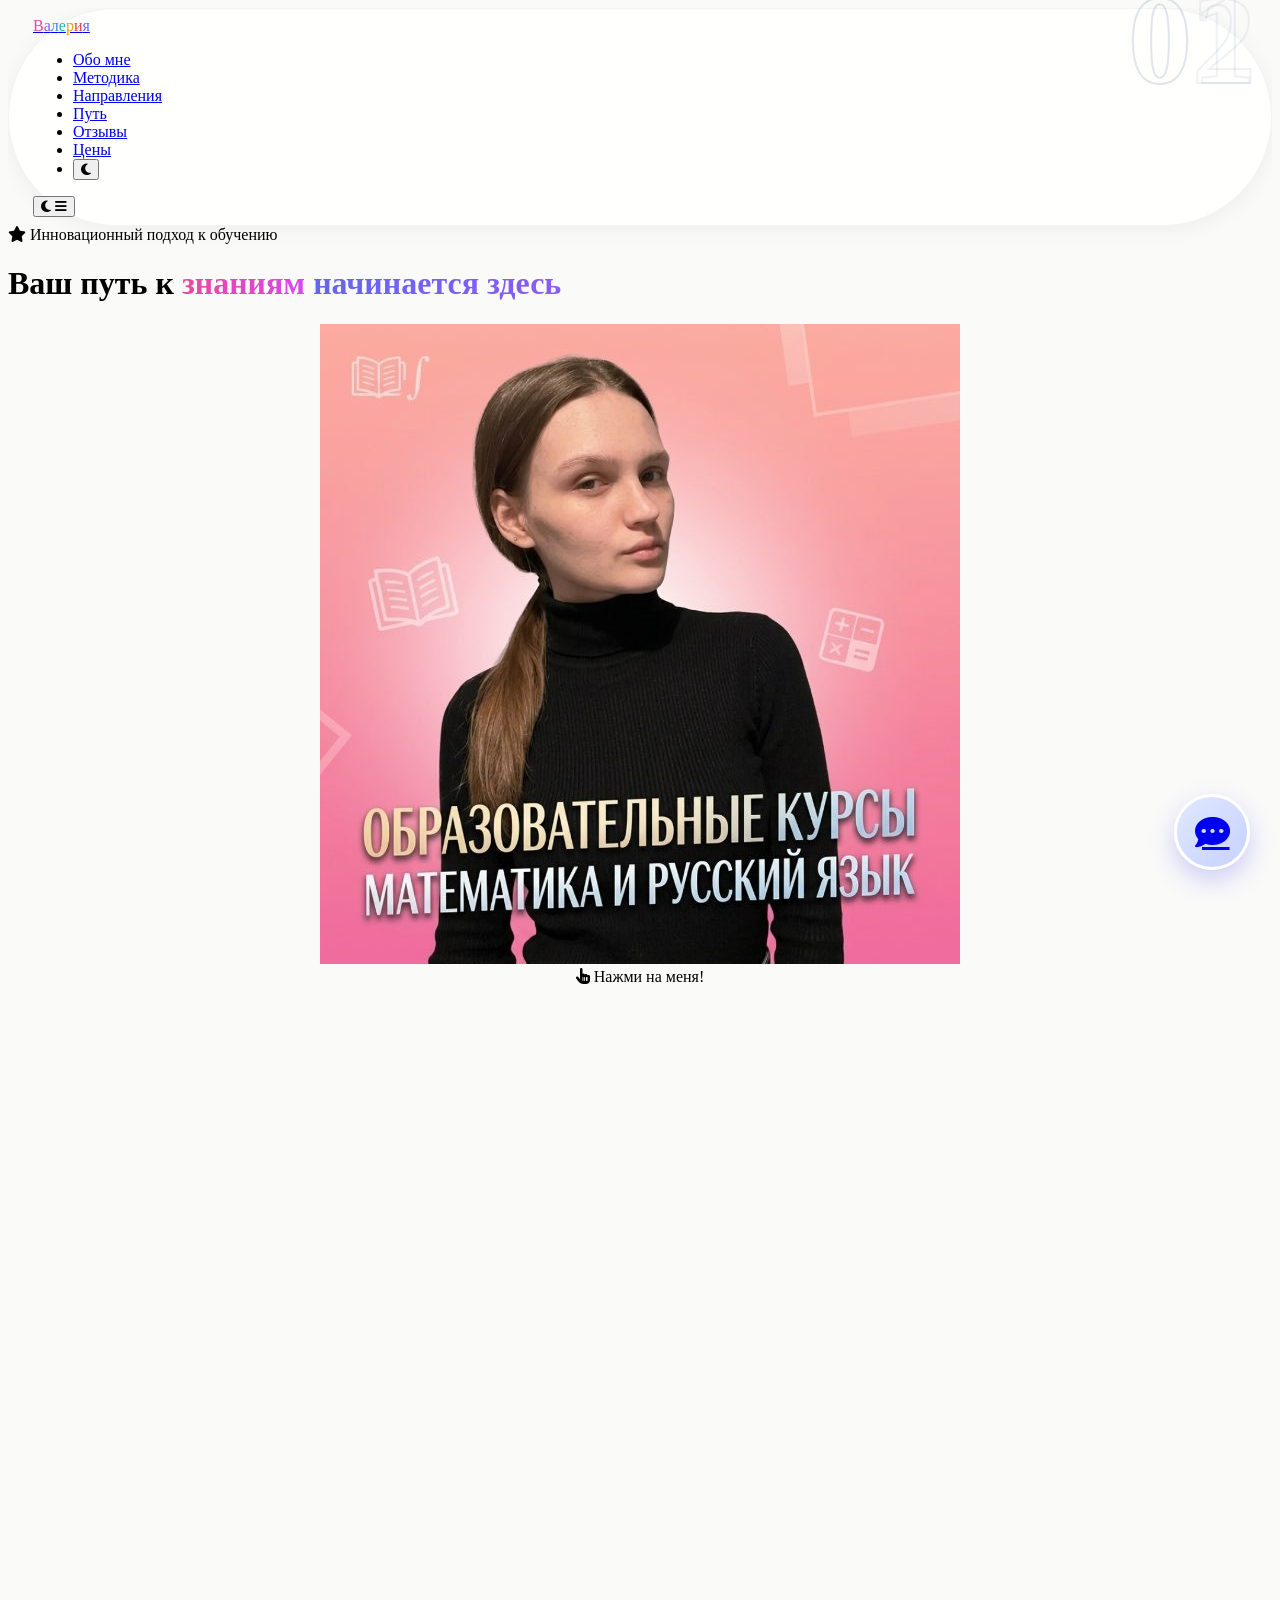
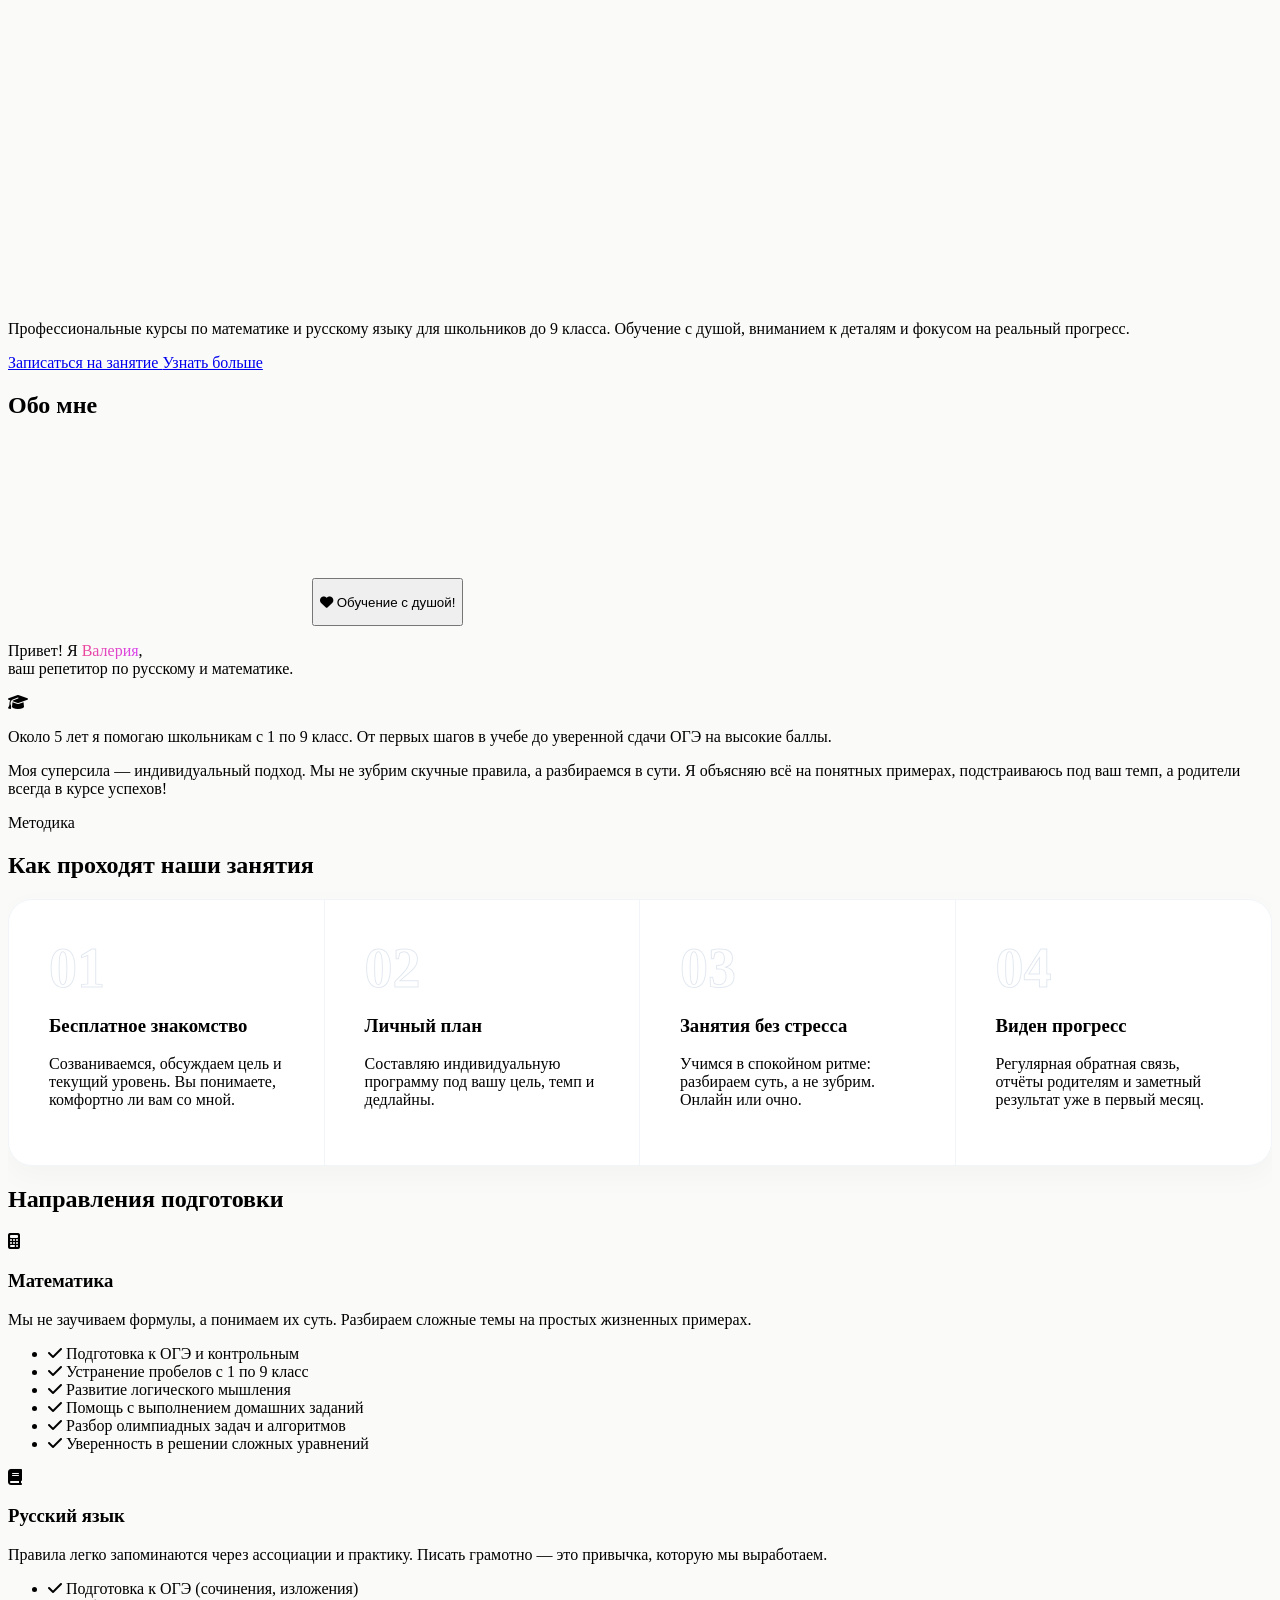
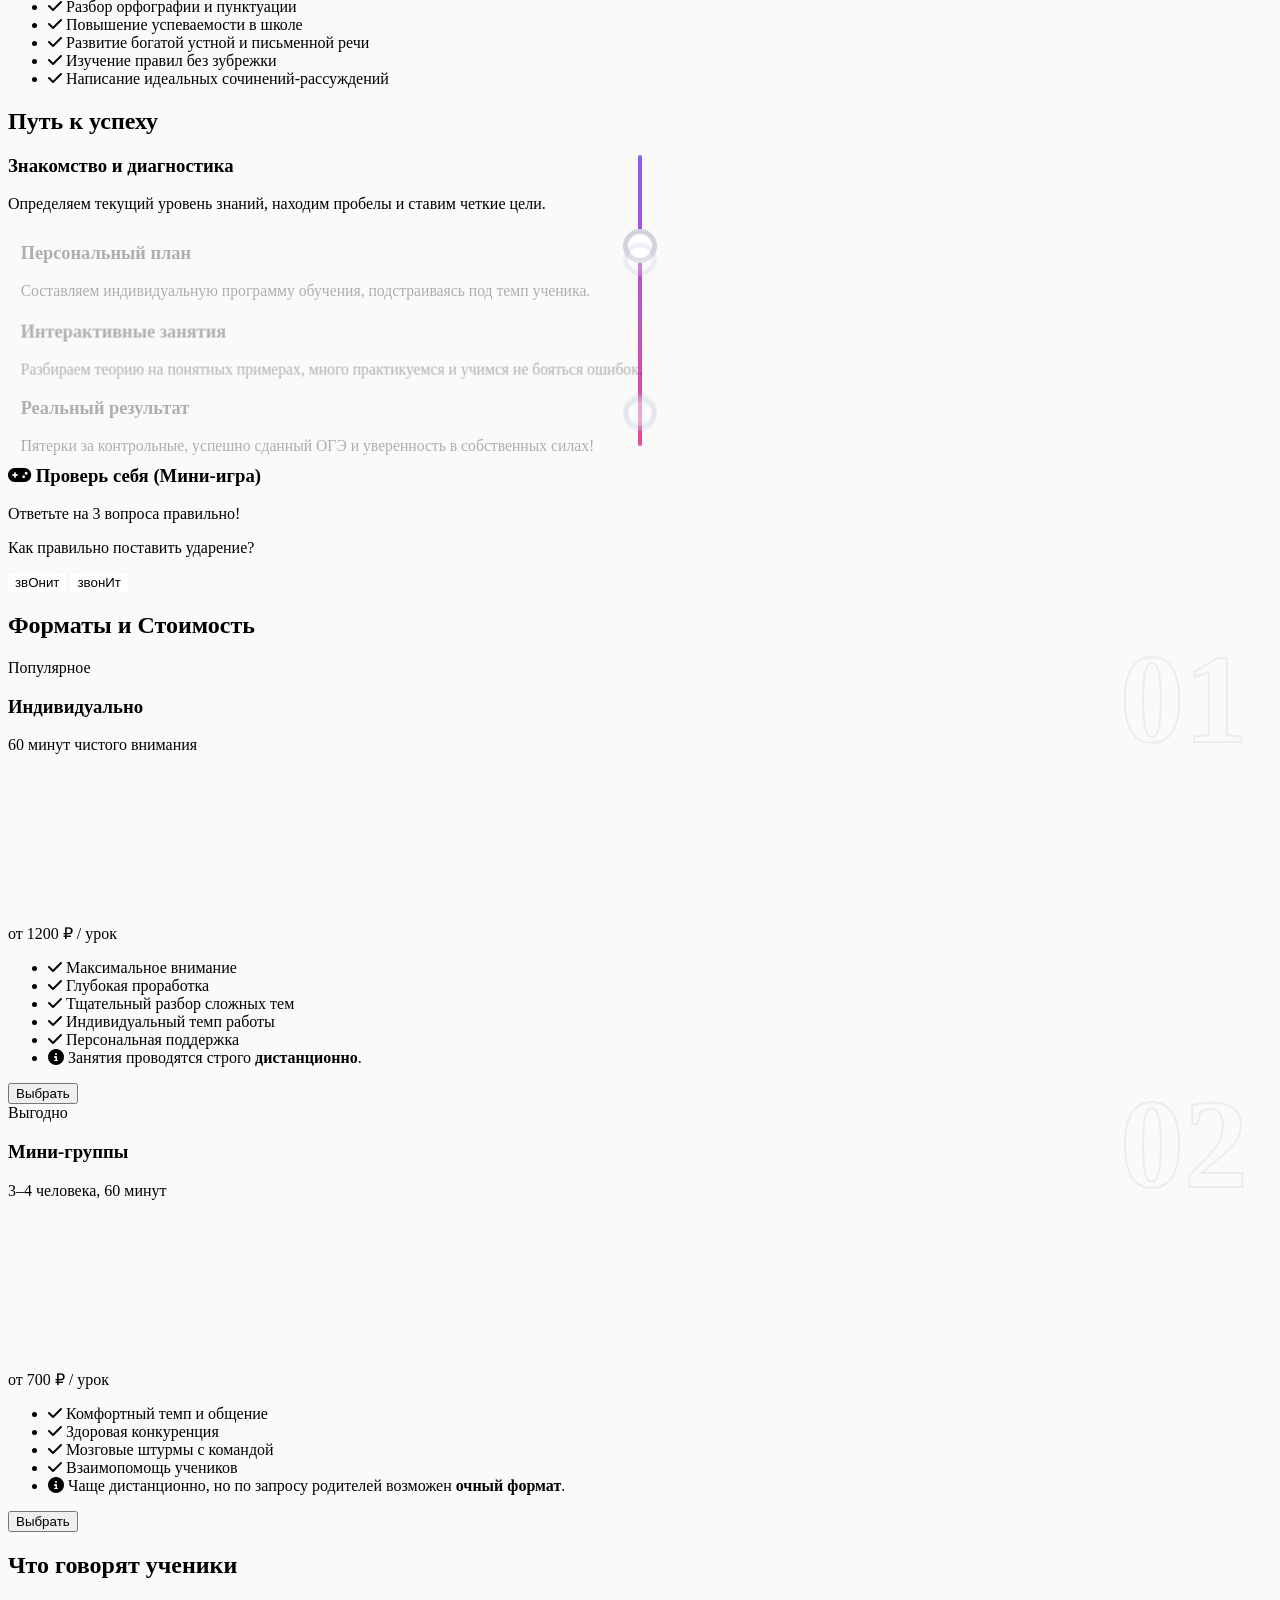
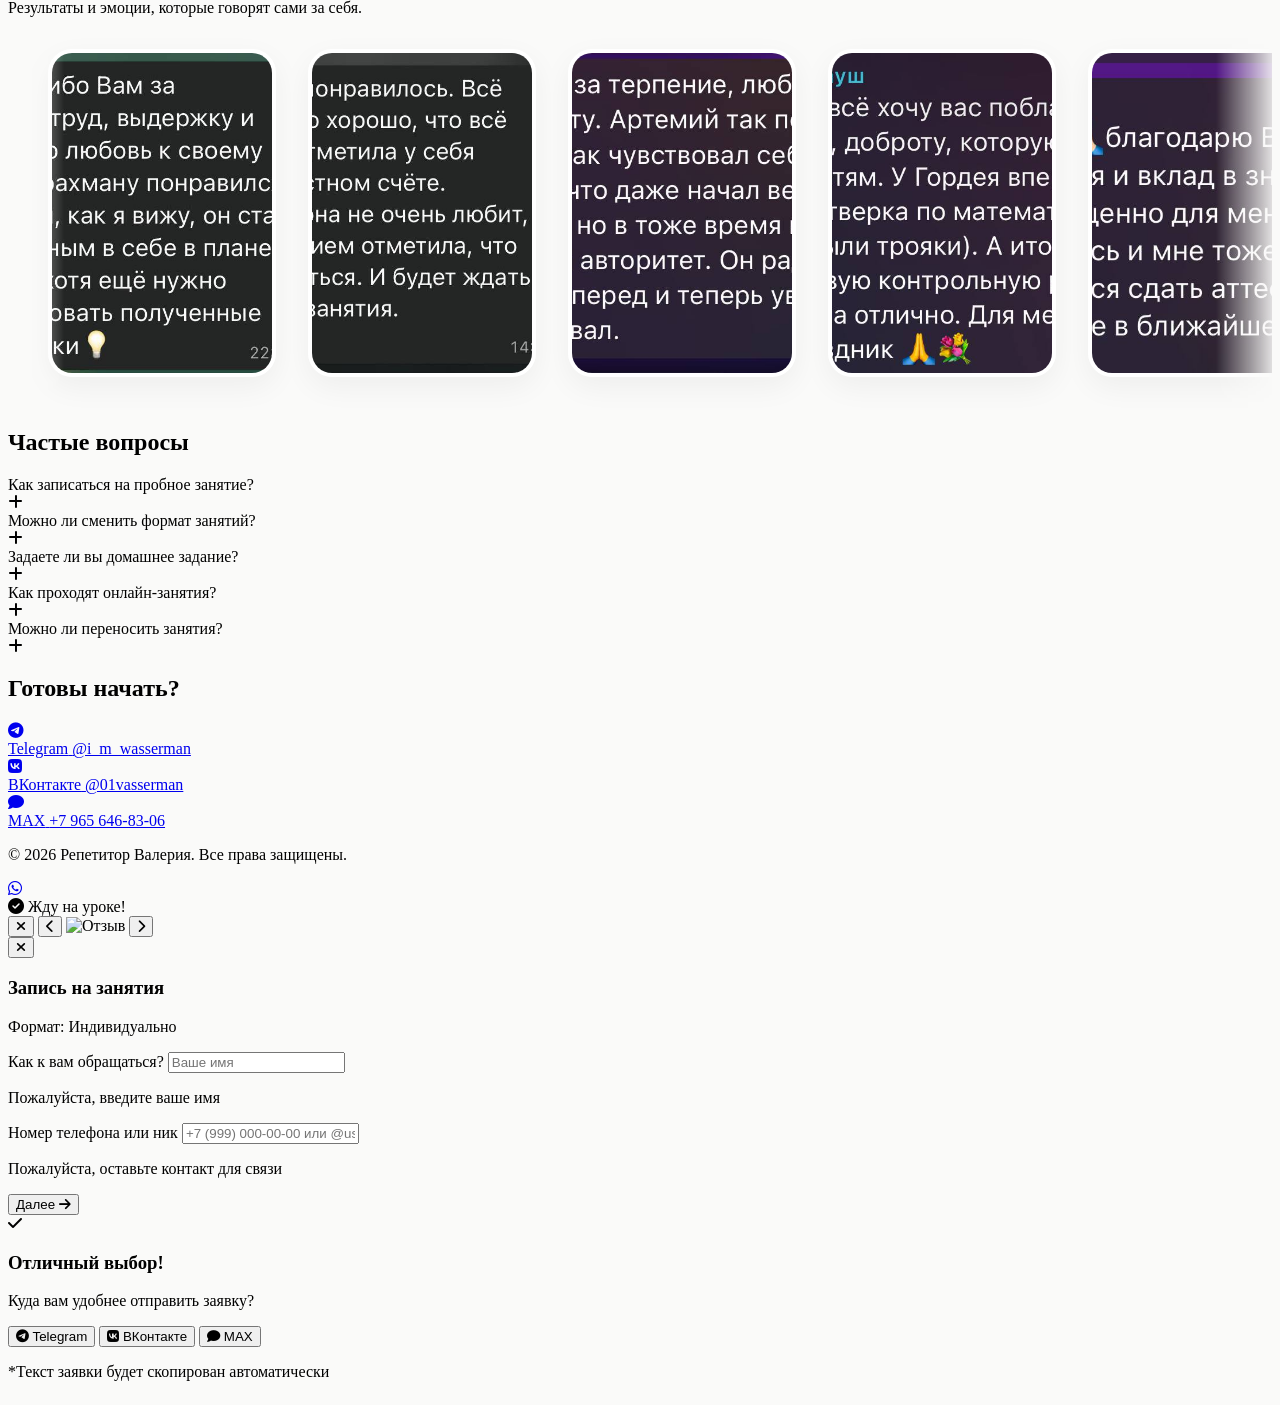
==== ii/index.html @ 482d77ac "Add files via upload" ====
<!DOCTYPE html>
<html lang="ru" class="scroll-smooth">

<head>
    <meta charset="UTF-8">
    <meta name="viewport" content="width=device-width, initial-scale=1.0">
    <title>Репетитор Валерия | Математика и Русский язык</title>
    <meta name="description" content="Профессиональный репетитор Валерия. Индивидуальные занятия и мини-группы по математике и русскому языку. Подготовка к ОГЭ, повышение успеваемости.">
    <meta name="keywords" content="репетитор, математика, русский язык, ОГЭ, подготовка к экзаменам, репетитор онлайн, занятия, обучение">
    
    <!-- Open Graph (Для красивых ссылок в Telegram, VK, WhatsApp) -->
    <meta property="og:title" content="Репетитор Валерия | Математика и Русский язык">
    <meta property="og:description" content="Профессиональная подготовка к ОГЭ и повышение успеваемости. Индивидуальный подход и видимый результат!">
    <meta property="og:type" content="website">
    <meta property="og:locale" content="ru_RU">
    <!-- Tailwind CSS -->
    <script src="https://cdn.tailwindcss.com"></script>

    <!-- Иконки FontAwesome -->
    <link rel="stylesheet" href="https://cdnjs.cloudflare.com/ajax/libs/font-awesome/6.4.0/css/all.min.css">

    <!-- Кастомные стили -->
    <link rel="stylesheet" href="css/style.css">
</head>

<body class="text-gray-800 font-sans antialiased relative overflow-x-hidden" style="background-color: #fafaf9; transition: background-color 0.3s ease;">

    <!-- Интерактивный фон -->
    <div id="particles-js"></div>

    <!-- Навигация (Glass Nav) -->
    <nav class="fixed w-full top-6 z-50 flex justify-center px-4 transition-all duration-300">
        <div
            class="pill-nav flex justify-between items-center w-full max-w-6xl px-8 py-4 bg-white/70 backdrop-blur-xl border border-white/50 shadow-[0_8px_32px_rgba(31,38,135,0.07)] rounded-[2rem]">
            <!-- Прыгающие буквы -->
            <a href="#home" class="text-3xl font-black text-gray-900 tracking-tight" id="bouncing-logo">
                Валерия
            </a>

            <ul class="hidden md:flex space-x-12 text-sm font-bold uppercase tracking-wider items-center">
                <li><a href="#about" class="nav-link relative text-pink-500 hover:text-pink-600 transition duration-300">Обо мне</a>
                </li>
                <li><a href="#methodology"
                        class="nav-link relative text-purple-500 hover:text-purple-600 transition duration-300">Методика</a></li>
                <li><a href="#subjects"
                        class="nav-link relative text-blue-500 hover:text-blue-600 transition duration-300">Направления</a></li>
                <li><a href="#roadmap" class="nav-link relative text-teal-500 hover:text-teal-600 transition duration-300">Путь</a>
                </li>
                <li><a href="#reviews" class="nav-link relative text-rose-500 hover:text-rose-600 transition duration-300">Отзывы</a>
                </li>
                <li><a href="#formats" class="nav-link relative text-orange-500 hover:text-orange-600 transition duration-300">Цены</a>
                </li>
                <li>
                    <button onclick="toggleDarkMode()" class="w-10 h-10 rounded-full bg-gray-100/80 flex items-center justify-center hover:bg-gray-200 transition-colors shadow-inner ml-2">
                        <i class="fas fa-moon text-gray-600" id="theme-icon"></i>
                    </button>
                </li>
            </ul>

            <button class="md:hidden text-gray-600 hover:text-indigo-500 focus:outline-none ml-4 flex items-center gap-3">
                <i class="fas fa-moon" onclick="toggleDarkMode(); event.stopPropagation();"></i>
                <i class="fas fa-bars text-2xl"></i>
            </button>
        </div>
    </nav>

    <!-- Главный экран (Hero) -->
    <header id="home" class="min-h-[90vh] flex items-center justify-center pt-20 pb-8 relative z-10">
        <div class="container mx-auto px-4 grid grid-cols-1 lg:grid-cols-2 gap-y-6 lg:gap-x-16 items-center max-w-6xl">
            
            <!-- Блок 1: Бейдж и Заголовок (Слева сверху на ПК, Первый на телефоне) -->
            <div class="order-1 lg:order-none lg:self-end hero-text-top">
                <div
                    class="inline-flex items-center gap-2 px-5 py-2 rounded-full bg-white text-indigo-600 font-bold text-sm mb-6 shadow-sm border border-gray-100">
                    <i class="fas fa-star text-yellow-400"></i> Инновационный подход к обучению
                </div>
                <h1 class="text-4xl md:text-7xl font-black mb-4 lg:mb-0 leading-[1.1]">
                    <span class="text-gray-900 block mb-1">Ваш путь к</span>
                    <span class="text-pink-gradient block mb-1 text-5xl md:text-8xl">знаниям</span>
                    <span class="text-blue-gradient block text-4xl md:text-7xl tracking-tight">начинается здесь</span>
                </h1>
            </div>

            <!-- Блок 2: Фотография (Справа на ПК, Посередине на телефоне) -->
            <div class="order-2 lg:order-none lg:row-span-2 w-3/4 max-w-[280px] lg:max-w-md mx-auto flex justify-center relative hero-image mb-4 lg:mb-0">
                <div class="absolute inset-0 bg-gradient-to-r from-pink-300 to-indigo-300 rounded-[3rem] blur-xl lg:blur-2xl opacity-40 animate-pulse"></div>
                <div class="flip-card w-full relative z-10 cursor-pointer group" onclick="this.classList.toggle('flipped'); photoClick(event)">
                    <div class="flip-card-inner h-[320px] md:h-[450px] lg:h-[550px]">
                        <!-- Фронтальная сторона -->
                        <div class="flip-card-front rounded-[2.5rem] border-[6px] lg:border-[8px] border-white shadow-xl lg:shadow-2xl overflow-hidden bg-white h-full w-full">
                            <img src="assets/photo_2026-07-18_14-46-00.jpg" alt="Валерия" class="w-full h-full object-cover block group-hover:scale-105 transition-transform duration-700">
                            <!-- Небольшой бейдж поверх фото -->
                            <div class="absolute bottom-4 right-4 lg:bottom-6 lg:right-6 bg-white/95 backdrop-blur-md px-3 py-2 lg:px-5 lg:py-3 rounded-2xl shadow-xl font-black text-indigo-600 text-xs lg:text-base flex items-center gap-2 lg:gap-3 border border-white/50 group-hover:bg-indigo-50 transition-colors pointer-events-none">
                                <i class="fas fa-hand-pointer text-pink-500 animate-bounce text-xl"></i> Нажми на меня!
                            </div>
                        </div>
                        <!-- Обратная сторона -->
                        <div class="flip-card-back rounded-[2.5rem] flex flex-col items-center justify-center p-8 bg-gradient-to-br from-pink-400 to-indigo-500 shadow-2xl border-[8px] border-white h-full w-full">
                            <div class="text-center">
                                <i class="fas fa-heart text-6xl text-white mb-6 animate-pulse"></i>
                                <h3 class="text-4xl font-black text-white leading-tight">Жду тебя <br> на занятии!</h3>
                            </div>
                        </div>
                    </div>
                </div>
            </div>

            <!-- Блок 3: Текст и Кнопки (Слева снизу на ПК, Третий на телефоне) -->
            <div class="order-3 lg:order-none lg:self-start hero-text-bottom lg:-mt-4">
                <p class="text-lg md:text-xl mb-8 text-gray-500 leading-relaxed max-w-lg">
                    Профессиональные курсы по математике и русскому языку для школьников до 9 класса. Обучение с душой,
                    вниманием к деталям и фокусом на реальный прогресс.
                </p>
                <div class="flex flex-wrap gap-4 justify-center lg:justify-start">
                    <a href="#contact"
                        class="magnetic bg-gradient-to-r from-pink-500 to-indigo-500 text-white px-6 py-3 md:px-8 md:py-4 rounded-full shadow-lg hover:shadow-xl hover:-translate-y-1 transition-all duration-300 font-bold inline-block">
                        Записаться на занятие
                    </a>
                    <a href="#about"
                        class="magnetic bg-white text-gray-800 px-6 py-3 md:px-8 md:py-4 rounded-full hover:bg-gray-50 transition-all duration-300 font-bold border border-gray-200 shadow-sm inline-block">
                        Узнать больше
                    </a>
                </div>
            </div>
            
        </div>
    </header>

    <!-- Обо мне (Текст, Видео и Карточки) -->
    <section id="about" class="py-12 lg:py-24 relative z-10">
        <!-- Декоративные пятна -->
        <div
            class="absolute top-0 left-0 w-96 h-96 bg-purple-300 rounded-full blur-[100px] opacity-30 -z-10 animate-pulse">
        </div>
        <div class="absolute bottom-0 right-0 w-96 h-96 bg-pink-300 rounded-full blur-[100px] opacity-30 -z-10 animate-pulse"
            style="animation-delay: 2s;"></div>

        <div class="container mx-auto px-4 max-w-6xl">
            <div class="text-center mb-16 relative">
                <h2 class="text-4xl md:text-6xl font-black text-transparent bg-clip-text bg-gradient-to-r from-pink-500 to-indigo-500 mb-6">Обо мне</h2>
                <i class="fas fa-sparkles absolute top-0 text-yellow-400 text-3xl animate-bounce"
                    style="right: 35%;"></i>
            </div>

            <div class="flex flex-col lg:flex-row items-center gap-8 lg:gap-16 mb-12 lg:mb-20">
                <!-- Видео -->
                <div class="reveal lg:w-1/2 w-full flex justify-center tilt-card relative mb-4 lg:mb-0">
                    <div
                        class="absolute -inset-4 bg-gradient-to-br from-indigo-500 to-pink-500 rounded-[3rem] blur-xl opacity-30">
                    </div>
                    <div
                        class="relative w-3/4 max-w-[240px] lg:w-full lg:max-w-sm rounded-[2rem] lg:rounded-[2.5rem] overflow-hidden shadow-xl lg:shadow-2xl border-[6px] lg:border-[8px] border-white/80 bg-white aspect-[3/4] z-10">
                        <video autoplay loop muted playsinline class="w-full h-full object-cover">
                            <source src="assets/privet.mp4" type="video/mp4">
                        </video>
                        <!-- Декоративные элементы на видео -->
                        <button onclick="spawnHearts(event)"
                            class="absolute bottom-6 left-6 right-6 bg-white/95 backdrop-blur-md p-4 rounded-2xl shadow-[0_8px_30px_rgb(0,0,0,0.12)] border border-white cursor-pointer active:scale-95 transition-transform">
                            <p
                                class="font-bold text-gray-900 text-sm flex items-center justify-center gap-2 pointer-events-none">
                                <span
                                    class="w-8 h-8 rounded-full bg-pink-100 flex items-center justify-center text-pink-500"><i
                                        class="fas fa-heart"></i></span>
                                Обучение с душой!
                            </p>
                        </button>
                    </div>
                </div>

                <!-- Текст -->
                <div class="reveal lg:w-1/2 w-full text-left relative z-10" style="transition-delay: 0.2s">
                    <div
                        class="bg-white/80 backdrop-blur-xl p-6 lg:p-12 rounded-[2rem] lg:rounded-[2.5rem] shadow-[0_20px_50px_rgba(8,-112,184,0.07)] border border-white relative overflow-hidden">
                        <!-- Декоративный 3D элемент -->
                        <div
                            class="absolute -top-10 -right-10 w-32 h-32 lg:w-40 lg:h-40 bg-gradient-to-br from-indigo-400 to-purple-400 rounded-full blur-3xl opacity-20">
                        </div>

                        <p class="text-2xl lg:text-3xl font-black text-gray-900 leading-tight mb-6 lg:mb-8">
                            Привет! Я <span class="text-pink-gradient">Валерия</span>,<br>ваш репетитор по русскому и
                            математике.
                        </p>

                        <div
                            class="flex items-start gap-4 mb-6 lg:mb-8 bg-indigo-50/50 p-5 lg:p-6 rounded-2xl border border-indigo-100/50">
                            <div
                                class="w-12 h-12 shrink-0 bg-indigo-100 rounded-full flex items-center justify-center text-indigo-500 text-xl">
                                <i class="fas fa-graduation-cap"></i>
                            </div>
                            <p class="text-lg text-gray-700 leading-relaxed font-medium mt-1">
                                Около 5 лет я помогаю школьникам с 1 по 9 класс. От первых шагов в учебе до уверенной
                                сдачи ОГЭ на высокие баллы.
                            </p>
                        </div>

                        <div class="h-px w-full bg-gradient-to-r from-transparent via-gray-200 to-transparent my-8">
                        </div>

                        <p class="text-xl text-gray-600 leading-relaxed font-medium">
                            Моя суперсила — <span
                                class="px-2 py-1 bg-pink-100 text-pink-600 rounded-lg font-bold inline-block rotate-1 shadow-sm">индивидуальный
                                подход</span>.
                            Мы не зубрим скучные правила, а разбираемся в сути. Я объясняю всё на понятных примерах,
                            подстраиваюсь под ваш темп, а родители всегда в курсе успехов!
                        </p>
                    </div>
                </div>
            </div>

            <!-- Методика (Как проходят занятия) ВМЕСТО 4 КАРТОЧЕК -->
            <div id="methodology" class="max-w-6xl mx-auto mt-8 pt-8 lg:mt-12 lg:pt-12 border-t border-gray-100/50 relative z-10">
                <div class="mb-10 text-center">
                    <span class="text-pink-500 font-bold uppercase tracking-wider text-sm mb-2 block">Методика</span>
                    <h2 class="text-4xl md:text-5xl font-black text-transparent bg-clip-text bg-gradient-to-r from-blue-500 to-teal-400">Как проходят наши занятия</h2>
                </div>

                <div class="methodology-grid">
                    <div class="reveal methodology-item" style="transition-delay: 0.1s">
                        <div class="methodology-number">01</div>
                        <h3 class="text-xl font-bold text-gray-900 mb-3">Бесплатное знакомство</h3>
                        <p class="text-gray-600 text-sm leading-relaxed">Созваниваемся, обсуждаем цель и текущий
                            уровень. Вы понимаете, комфортно ли вам со мной.</p>
                    </div>
                    <div class="methodology-item">
                        <div class="methodology-number">02</div>
                        <h3 class="text-xl font-bold text-gray-900 mb-3">Личный план</h3>
                        <p class="text-gray-600 text-sm leading-relaxed">Составляю индивидуальную программу под вашу
                            цель, темп и дедлайны.</p>
                    </div>
                    <div class="methodology-item">
                        <div class="methodology-number">03</div>
                        <h3 class="text-xl font-bold text-gray-900 mb-3">Занятия без стресса</h3>
                        <p class="text-gray-600 text-sm leading-relaxed">Учимся в спокойном ритме: разбираем суть, а не
                            зубрим. Онлайн или очно.</p>
                    </div>
                    <div class="methodology-item">
                        <div class="methodology-number">04</div>
                        <h3 class="text-xl font-bold text-gray-900 mb-3">Виден прогресс</h3>
                        <p class="text-gray-600 text-sm leading-relaxed">Регулярная обратная связь, отчёты родителям и
                            заметный результат уже в первый месяц.</p>
                    </div>
                </div>
            </div>
        </div>
    </section>

    <!-- Направления (Предметы) -->
    <section id="subjects" class="py-12 lg:py-24 relative z-10">
        <div class="container mx-auto px-4 max-w-5xl">
            <h2 class="text-3xl md:text-5xl font-black text-center text-transparent bg-clip-text bg-gradient-to-r from-indigo-500 to-purple-500 mb-10 lg:mb-16">Направления подготовки</h2>

            <div class="grid md:grid-cols-2 gap-6 lg:gap-8">
                <!-- Математика -->
                <div class="subject-card subject-card-math group bg-white rounded-[1.5rem] lg:rounded-[2rem] p-6 lg:p-10 border border-gray-100 shadow-sm relative overflow-hidden">
                    <div class="bg-number">01</div>
                    <div class="absolute -right-10 -top-10 w-40 h-40 bg-pink-50 rounded-full blur-2xl z-0"></div>
                    <div class="w-16 h-16 bg-pink-100 rounded-2xl flex items-center justify-center text-pink-500 text-2xl mb-6 relative z-10">
                        <i class="fas fa-calculator"></i>
                    </div>
                    <h3 class="text-3xl font-black text-gray-900 mb-4 relative z-10">Математика</h3>
                    <p class="text-gray-600 mb-8 relative z-10">Мы не заучиваем формулы, а понимаем их суть. Разбираем
                        сложные темы на простых жизненных примерах.</p>
                    <ul class="space-y-4 text-gray-700 font-medium relative z-10">
                        <li class="flex items-start gap-3">
                            <i class="fas fa-check text-pink-500 mt-1"></i>
                            <span>Подготовка к ОГЭ и контрольным</span>
                        </li>
                        <li class="flex items-start gap-3">
                            <i class="fas fa-check text-pink-500 mt-1"></i>
                            <span>Устранение пробелов с 1 по 9 класс</span>
                        </li>
                        <li class="flex items-start gap-3">
                            <i class="fas fa-check text-pink-500 mt-1"></i>
                            <span>Развитие логического мышления</span>
                        </li>
                        <li class="flex items-start gap-3">
                            <i class="fas fa-check text-pink-500 mt-1"></i>
                            <span>Помощь с выполнением домашних заданий</span>
                        </li>
                        <li class="flex items-start gap-3">
                            <i class="fas fa-check text-pink-500 mt-1"></i>
                            <span>Разбор олимпиадных задач и алгоритмов</span>
                        </li>
                        <li class="flex items-start gap-3">
                            <i class="fas fa-check text-pink-500 mt-1"></i>
                            <span>Уверенность в решении сложных уравнений</span>
                        </li>
                    </ul>
                </div>

                <!-- Русский язык -->
                <div class="subject-card subject-card-rus group bg-white rounded-[2rem] p-10 border border-gray-100 shadow-sm relative overflow-hidden">
                    <div class="bg-number">02</div>
                    <div class="absolute -right-10 -top-10 w-40 h-40 bg-indigo-50 rounded-full blur-2xl z-0"></div>
                    <div class="w-16 h-16 bg-indigo-100 rounded-2xl flex items-center justify-center text-indigo-500 text-2xl mb-6 relative z-10">
                        <i class="fas fa-book"></i>
                    </div>
                    <h3 class="text-3xl font-black text-gray-900 mb-4 relative z-10">Русский язык</h3>
                    <p class="text-gray-600 mb-8 relative z-10">Правила легко запоминаются через ассоциации и практику.
                        Писать грамотно — это привычка, которую мы выработаем.</p>
                    <ul class="space-y-4 text-gray-700 font-medium relative z-10">
                        <li class="flex items-start gap-3">
                            <i class="fas fa-check text-indigo-500 mt-1"></i>
                            <span>Подготовка к ОГЭ (сочинения, изложения)</span>
                        </li>
                        <li class="flex items-start gap-3">
                            <i class="fas fa-check text-indigo-500 mt-1"></i>
                            <span>Разбор орфографии и пунктуации</span>
                        </li>
                        <li class="flex items-start gap-3">
                            <i class="fas fa-check text-indigo-500 mt-1"></i>
                            <span>Повышение успеваемости в школе</span>
                        </li>
                        <li class="flex items-start gap-3">
                            <i class="fas fa-check text-indigo-500 mt-1"></i>
                            <span>Развитие богатой устной и письменной речи</span>
                        </li>
                        <li class="flex items-start gap-3">
                            <i class="fas fa-check text-indigo-500 mt-1"></i>
                            <span>Изучение правил без зубрежки</span>
                        </li>
                        <li class="flex items-start gap-3">
                            <i class="fas fa-check text-indigo-500 mt-1"></i>
                            <span>Написание идеальных сочинений-рассуждений</span>
                        </li>
                    </ul>
                </div>
            </div>
        </div>
    </section>

    <!-- Roadmap (Путь ученика с линией прогресса) -->
    <section id="roadmap" class="py-12 lg:py-24 relative z-10">
        <div class="container mx-auto px-4">
            <h2 class="text-4xl md:text-5xl font-black text-center text-transparent bg-clip-text bg-gradient-to-r from-purple-500 to-pink-500 mb-20">Путь к успеху</h2>

            <div class="roadmap-container max-w-4xl mx-auto">
                <div class="roadmap-line-bg"></div>
                <div class="roadmap-line-fill"></div>

                <div class="timeline-item relative flex flex-col md:flex-row items-center justify-between mb-16 lg:mb-24">
                    <div class="md:w-5/12 text-left md:text-right pr-0 md:pr-10 mb-4 md:mb-0 w-full pl-8 md:pl-0">
                        <h3 class="text-2xl font-bold text-gray-900 mb-2">Знакомство и диагностика</h3>
                        <p class="text-gray-600">Определяем текущий уровень знаний, находим пробелы и ставим четкие
                            цели.</p>
                    </div>
                    <div class="timeline-dot"></div>
                    <div class="md:w-5/12 hidden md:block"></div>
                </div>

                <div class="timeline-item relative flex flex-col md:flex-row items-center justify-between mb-16 lg:mb-24">
                    <div class="md:w-5/12 hidden md:block"></div>
                    <div class="timeline-dot"></div>
                    <div class="md:w-5/12 text-left pl-8 md:pl-10 w-full">
                        <h3 class="text-2xl font-bold text-gray-900 mb-2">Персональный план</h3>
                        <p class="text-gray-600">Составляем индивидуальную программу обучения, подстраиваясь под темп
                            ученика.</p>
                    </div>
                </div>

                <div class="timeline-item relative flex flex-col md:flex-row items-center justify-between mb-16 lg:mb-24">
                    <div class="md:w-5/12 text-left md:text-right pr-0 md:pr-10 mb-4 md:mb-0 w-full pl-8 md:pl-0">
                        <h3 class="text-2xl font-bold text-gray-900 mb-2">Интерактивные занятия</h3>
                        <p class="text-gray-600">Разбираем теорию на понятных примерах, много практикуемся и учимся не
                            бояться ошибок.</p>
                    </div>
                    <div class="timeline-dot"></div>
                    <div class="md:w-5/12 hidden md:block"></div>
                </div>

                <div class="timeline-item relative flex flex-col md:flex-row items-center justify-between">
                    <div class="md:w-5/12 hidden md:block"></div>
                    <div class="timeline-dot"></div>
                    <div class="md:w-5/12 text-left pl-8 md:pl-10 w-full">
                        <h3 class="text-2xl font-bold text-indigo-600 mb-2">Реальный результат</h3>
                        <p class="text-gray-600">Пятерки за контрольные, успешно сданный ОГЭ и уверенность в собственных
                            силах!</p>
                    </div>
                </div>
            </div>
        </div>
    </section>



    <!-- Микро-Квиз -->
    <section class="py-8 lg:py-16 relative z-10">
        <div class="container mx-auto px-4 max-w-3xl">
            <div class="bg-white rounded-[2rem] p-6 lg:p-10 text-center shadow-sm border border-gray-100">
                <h3 class="text-2xl font-black text-gray-900 mb-2"><i class="fas fa-gamepad text-indigo-500 mr-2"></i>
                    Проверь себя (Мини-игра)</h3>
                <p class="text-gray-500 mb-8">Ответьте на 3 вопроса правильно!</p>

                <p id="quiz-question"
                    class="text-xl text-gray-800 font-bold mb-8 h-12 flex items-center justify-center"></p>

                <div id="quiz-buttons" class="flex flex-col md:flex-row justify-center gap-4">
                    <button id="quiz-btn-0"
                        class="glass px-8 py-4 rounded-xl font-bold text-lg text-gray-700 hover:bg-gray-50 transition-all"></button>
                    <button id="quiz-btn-1"
                        class="glass px-8 py-4 rounded-xl font-bold text-lg text-gray-700 hover:bg-gray-50 transition-all"></button>
                </div>

                <div id="quiz-result" class="mt-6 font-bold hidden"></div>
            </div>
        </div>
    </section>


    <!-- Форматы и Цены -->
    <section id="formats" class="py-12 lg:py-24 relative z-10 border-t border-gray-100">
        <div class="container mx-auto px-4">
            <div class="text-center mb-10 lg:mb-16">
                <h2 class="text-3xl md:text-5xl font-black text-transparent bg-clip-text bg-gradient-to-r from-orange-400 to-rose-500 mb-4">Форматы и Стоимость</h2>
            </div>
            <div class="grid md:grid-cols-2 gap-8 lg:gap-10 max-w-5xl mx-auto">

                <!-- Индивидуально -->
                <div class="reveal format-ind bg-white rounded-[1.5rem] lg:rounded-3xl p-6 lg:p-8 border border-gray-100 shadow-sm tilt-card flex flex-col relative overflow-hidden group">
                    <div class="bg-number">01</div>
                    <span class="relative z-10 bg-pink-50 text-pink-600 font-bold px-4 py-1 rounded-full text-sm self-start mb-4 lg:mb-6 border border-pink-100">Популярное</span>
                    <h3 class="relative z-10 text-2xl lg:text-3xl font-black text-gray-900 mb-2">Индивидуально</h3>
                    <p class="relative z-10 text-gray-500 mb-4 lg:mb-6">60 минут чистого внимания</p>
                    <div class="relative z-10 w-2/3 max-w-[160px] lg:w-3/4 lg:max-w-[200px] mx-auto rounded-[1.5rem] lg:rounded-3xl overflow-hidden mb-6 lg:mb-8 shadow-[0_10px_30px_rgba(0,0,0,0.1)] border-4 border-white bg-gray-100 flex items-center justify-center aspect-[9/16]">
                        <video autoplay loop muted playsinline class="w-full h-full object-cover pointer-events-none">
                            <source src="assets/личная.MP4" type="video/mp4">
                        </video>
                    </div>
                    <div class="text-5xl font-black text-gray-900 mb-8 mt-auto">от 1200 ₽ <span
                            class="text-lg text-gray-400 font-normal">/ урок</span></div>
                    <ul class="space-y-4 mb-8 text-gray-600 font-medium">
                        <li class="flex items-center gap-3"><i class="fas fa-check text-indigo-500"></i> Максимальное внимание</li>
                        <li class="flex items-center gap-3"><i class="fas fa-check text-indigo-500"></i> Глубокая проработка</li>
                        <li class="flex items-center gap-3"><i class="fas fa-check text-indigo-500"></i> Тщательный разбор сложных тем</li>
                        <li class="flex items-center gap-3"><i class="fas fa-check text-indigo-500"></i> Индивидуальный темп работы</li>
                        <li class="flex items-center gap-3"><i class="fas fa-check text-indigo-500"></i> Персональная поддержка</li>
                        <li class="flex items-start gap-3 mt-4 pt-4 border-t border-gray-100 text-sm text-gray-500">
                            <i class="fas fa-info-circle text-gray-400 mt-1"></i> 
                            <span>Занятия проводятся строго <strong>дистанционно</strong>.</span>
                        </li>
                    </ul>
                    <button onclick="openLeadModal('Индивидуально')"
                        class="magnetic block w-full text-center bg-gray-900 text-white font-bold py-4 rounded-xl shadow-lg hover:bg-indigo-600 transition-all duration-300 inline-block">
                        Выбрать
                    </button>
                </div>

                <!-- Группа -->
                <div class="reveal format-group bg-white rounded-[1.5rem] lg:rounded-3xl p-6 lg:p-8 border border-gray-100 shadow-sm tilt-card flex flex-col relative overflow-hidden group" style="transition-delay: 0.2s">
                    <div class="bg-number">02</div>
                    <span class="relative z-10 bg-indigo-50 text-indigo-600 font-bold px-4 py-1 rounded-full text-sm self-start mb-4 lg:mb-6 border border-indigo-100">Выгодно</span>
                    <h3 class="relative z-10 text-2xl lg:text-3xl font-black text-gray-900 mb-2">Мини-группы</h3>
                    <p class="relative z-10 text-gray-500 mb-4 lg:mb-6">3–4 человека, 60 минут</p>
                    <div class="relative z-10 w-2/3 max-w-[160px] lg:w-3/4 lg:max-w-[200px] mx-auto rounded-[1.5rem] lg:rounded-3xl overflow-hidden mb-6 lg:mb-8 shadow-[0_10px_30px_rgba(0,0,0,0.1)] border-4 border-white bg-gray-100 flex items-center justify-center aspect-[9/16]">
                        <video autoplay loop muted playsinline class="w-full h-full object-cover pointer-events-none">
                            <source src="assets/gruppa.mp4" type="video/mp4">
                        </video>
                    </div>
                    <div class="text-5xl font-black text-gray-900 mb-8 mt-auto">от 700 ₽ <span
                            class="text-lg text-gray-400 font-normal">/ урок</span></div>
                    <ul class="space-y-4 mb-8 text-gray-600 font-medium">
                        <li class="flex items-center gap-3"><i class="fas fa-check text-indigo-500"></i> Комфортный темп и общение</li>
                        <li class="flex items-center gap-3"><i class="fas fa-check text-indigo-500"></i> Здоровая конкуренция</li>
                        <li class="flex items-center gap-3"><i class="fas fa-check text-indigo-500"></i> Мозговые штурмы с командой</li>
                        <li class="flex items-center gap-3"><i class="fas fa-check text-indigo-500"></i> Взаимопомощь учеников</li>
                        <li class="flex items-start gap-3 mt-4 pt-4 border-t border-gray-100 text-sm text-gray-500">
                            <i class="fas fa-info-circle text-gray-400 mt-1"></i> 
                            <span>Чаще дистанционно, но по запросу родителей возможен <strong>очный формат</strong>.</span>
                        </li>
                    </ul>
                    <button onclick="openLeadModal('Мини-группы')"
                        class="magnetic block w-full text-center text-gray-900 border-2 border-gray-200 hover:bg-indigo-50 hover:border-indigo-200 hover:text-indigo-700 font-bold py-4 rounded-xl transition-all duration-300 inline-block">
                        Выбрать
                    </button>
                </div>

            </div>
        </div>
    </section>
    <!-- Отзывы (Карусель) -->
    <section id="reviews" class="py-12 lg:py-24 relative z-10 border-t border-gray-100 overflow-hidden">
        <div class="container mx-auto px-4 text-center mb-8 lg:mb-12">
            <h2 class="reveal text-3xl md:text-5xl font-black text-transparent bg-clip-text bg-gradient-to-r from-pink-500 to-indigo-500 mb-4">Что говорят ученики</h2>
            <p class="reveal text-lg lg:text-xl text-gray-500 max-w-2xl mx-auto" style="transition-delay: 0.1s">Результаты и эмоции, которые говорят сами за себя.</p>
        </div>
        
        <div id="reviews-slider" class="marquee-container reveal" style="transition-delay: 0.2s">
            <div class="marquee-track">
                <!-- Оригинальный набор (1-12) -->
                <div class="review-card"><img src="assets/отзыв1.jpg" alt="Отзыв"></div>
                <div class="review-card"><img src="assets/отзыв2.jpg" alt="Отзыв"></div>
                <div class="review-card"><img src="assets/отзыв3.jpg" alt="Отзыв"></div>
                <div class="review-card"><img src="assets/отзыв4.jpg" alt="Отзыв"></div>
                <div class="review-card"><img src="assets/отзыв5.jpg" alt="Отзыв"></div>
                <div class="review-card"><img src="assets/отзыв6.jpg" alt="Отзыв"></div>
                <div class="review-card"><img src="assets/отзыв7.jpg" alt="Отзыв"></div>
                <div class="review-card"><img src="assets/отзыв8.jpg" alt="Отзыв"></div>
                <div class="review-card"><img src="assets/отзыв9.jpg" alt="Отзыв"></div>
                <div class="review-card"><img src="assets/отзыв10.jpg" alt="Отзыв"></div>
                <div class="review-card"><img src="assets/отзыв11.jpg" alt="Отзыв"></div>
                <div class="review-card"><img src="assets/отзыв12.jpg" alt="Отзыв"></div>

            </div>
        </div>
    </section>

    <!-- FAQ -->
    <section id="faq" class="py-12 lg:py-24 relative z-10">
        <div class="container mx-auto px-4 max-w-3xl">
            <h2 class="text-3xl md:text-5xl font-black text-center text-gray-900 mb-8 lg:mb-12">Частые вопросы</h2>
            <div class="space-y-4">
                <details class="faq-details bg-white rounded-2xl shadow-sm border border-gray-100">
                    <summary
                        class="flex justify-between items-center font-bold p-5 lg:p-6 text-base lg:text-lg text-gray-800 focus:outline-none">
                        Как записаться на пробное занятие?
                        <div
                            class="w-8 h-8 rounded-full bg-indigo-50 flex items-center justify-center text-indigo-500 faq-icon">
                            <i class="fas fa-plus"></i>
                        </div>
                    </summary>
                    <div class="faq-content">
                        <div class="faq-content-inner">
                            <div class="p-6 pt-0 text-gray-600 border-t border-gray-50 mt-2">
                                Напишите мне в Telegram или WhatsApp по кнопкам ниже. Я отвечаю быстро, и мы подберем
                                удобное для вас время.
                            </div>
                        </div>
                    </div>
                </details>
                <details class="faq-details bg-white rounded-2xl shadow-sm border border-gray-100">
                    <summary
                        class="flex justify-between items-center font-bold p-5 lg:p-6 text-base lg:text-lg text-gray-800 focus:outline-none">
                        Можно ли сменить формат занятий?
                        <div
                            class="w-8 h-8 rounded-full bg-indigo-50 flex items-center justify-center text-indigo-500 faq-icon">
                            <i class="fas fa-plus"></i>
                        </div>
                    </summary>
                    <div class="faq-content">
                        <div class="faq-content-inner">
                            <div class="p-6 pt-0 text-gray-600 border-t border-gray-50 mt-2">
                                Конечно, мы всегда можем обсудить переход из группы на индивидуальные занятия и
                                наоборот.
                            </div>
                        </div>
                    </div>
                </details>
                <details class="faq-details bg-white rounded-2xl shadow-sm border border-gray-100">
                    <summary
                        class="flex justify-between items-center font-bold p-5 lg:p-6 text-base lg:text-lg text-gray-800 focus:outline-none">
                        Задаете ли вы домашнее задание?
                        <div
                            class="w-8 h-8 rounded-full bg-indigo-50 flex items-center justify-center text-indigo-500 faq-icon">
                            <i class="fas fa-plus"></i>
                        </div>
                    </summary>
                    <div class="faq-content">
                        <div class="faq-content-inner">
                            <div class="p-6 pt-0 text-gray-600 border-t border-gray-50 mt-2">
                                Да, домашнее задание — это важная часть закрепления материала. Но я всегда адаптирую объем под возможности и загруженность ученика.
                            </div>
                        </div>
                    </div>
                </details>
                <details class="faq-details bg-white rounded-2xl shadow-sm border border-gray-100">
                    <summary
                        class="flex justify-between items-center font-bold p-5 lg:p-6 text-base lg:text-lg text-gray-800 focus:outline-none">
                        Как проходят онлайн-занятия?
                        <div
                            class="w-8 h-8 rounded-full bg-indigo-50 flex items-center justify-center text-indigo-500 faq-icon">
                            <i class="fas fa-plus"></i>
                        </div>
                    </summary>
                    <div class="faq-content">
                        <div class="faq-content-inner">
                            <div class="p-6 pt-0 text-gray-600 border-t border-gray-50 mt-2">
                                Занятия проходят на интерактивной онлайн-доске с использованием видеосвязи. Ученик видит всё, что я пишу, и сам может писать на доске. Это даже удобнее, чем сидеть рядом!
                            </div>
                        </div>
                    </div>
                </details>
                <details class="faq-details bg-white rounded-2xl shadow-sm border border-gray-100">
                    <summary
                        class="flex justify-between items-center font-bold p-5 lg:p-6 text-base lg:text-lg text-gray-800 focus:outline-none">
                        Можно ли переносить занятия?
                        <div
                            class="w-8 h-8 rounded-full bg-indigo-50 flex items-center justify-center text-indigo-500 faq-icon">
                            <i class="fas fa-plus"></i>
                        </div>
                    </summary>
                    <div class="faq-content">
                        <div class="faq-content-inner">
                            <div class="p-6 pt-0 text-gray-600 border-t border-gray-50 mt-2">
                                Да, перенос возможен при предупреждении заранее. Мы всегда стараемся найти компромисс и подобрать удобное время для отработки.
                            </div>
                        </div>
                    </div>
                </details>
            </div>
        </div>
    </section>

    <!-- Контакты -->
    <footer id="contact" class="py-12 lg:py-24 relative z-10 bg-white border-t border-gray-100">
        <div class="container mx-auto px-4 max-w-5xl">
            <h2 class="text-3xl md:text-5xl font-black text-gray-900 mb-8 lg:mb-10 text-center">Готовы начать?</h2>
            <div class="grid md:grid-cols-3 gap-4 lg:gap-6 max-w-5xl mx-auto">
                <!-- Telegram -->
                <a href="https://t.me/i_m_wasserman" target="_blank"
                    class="flex flex-col items-center justify-center gap-3 lg:gap-4 bg-white p-6 lg:p-10 rounded-3xl border border-gray-100 shadow-sm hover:shadow-xl hover:-translate-y-2 transition-all duration-300 group tilt-card">
                    <div
                        class="w-20 h-20 rounded-full bg-blue-50 flex items-center justify-center group-hover:scale-110 transition-transform">
                        <i class="fab fa-telegram-plane text-4xl text-[#0088cc]"></i>
                    </div>
                    <span class="text-2xl font-black text-gray-900">Telegram</span>
                    <span class="text-base text-gray-500">@i_m_wasserman</span>
                </a>

                <!-- VK -->
                <a href="https://vk.ru/01vasserman" target="_blank"
                    class="flex flex-col items-center justify-center gap-3 lg:gap-4 bg-white p-6 lg:p-10 rounded-3xl border border-gray-100 shadow-sm hover:shadow-xl hover:-translate-y-2 transition-all duration-300 group tilt-card">
                    <div
                        class="w-20 h-20 rounded-full bg-[#0077FF]/10 flex items-center justify-center group-hover:scale-110 transition-transform">
                        <i class="fab fa-vk text-4xl text-[#0077FF]"></i>
                    </div>
                    <span class="text-2xl font-black text-gray-900">ВКонтакте</span>
                    <span class="text-base text-gray-500">@01vasserman</span>
                </a>

                <!-- MAX (Blue Icon) -->
                <a href="https://max.ru/u/f9LHodD0cOJItowp_wsZaxanm_ybagtENCrywS6IjRGa22aMakHJkiu843c" target="_blank"
                    class="flex flex-col items-center justify-center gap-3 lg:gap-4 bg-white p-6 lg:p-10 rounded-3xl border border-gray-100 shadow-sm hover:shadow-xl hover:-translate-y-2 transition-all duration-300 group tilt-card">
                    <div
                        class="w-20 h-20 rounded-full bg-indigo-50 flex items-center justify-center group-hover:scale-110 transition-transform">
                        <i class="fas fa-comment text-4xl text-indigo-500"></i>
                    </div>
                    <span class="text-2xl font-black text-gray-900">MAX</span>
                    <span class="text-base text-gray-500">+7 965 646-83-06</span>
                </a>
            </div>
            <p class="text-center text-sm text-gray-400 mt-16">© 2026 Репетитор Валерия. Все права защищены.</p>
        </div>
    </footer>

    <!-- Плавающая кнопка связи (FAB) -->
    <a href="https://wa.me/79656468306" target="_blank" class="fixed bottom-6 right-6 w-16 h-16 bg-[#25D366] text-white rounded-full flex items-center justify-center shadow-[0_10px_30px_rgba(37,211,102,0.4)] hover:scale-110 hover:shadow-[0_15px_40px_rgba(37,211,102,0.6)] transition-all duration-300 z-50 animate-bounce">
        <i class="fab fa-whatsapp text-4xl"></i>
    </a>

    <!-- Toast-сообщение для фото -->
    <div id="toast-message" class="fixed top-24 left-1/2 transform -translate-x-1/2 bg-gray-900 text-white px-8 py-4 rounded-full font-bold shadow-2xl z-50 opacity-0 pointer-events-none transition-opacity duration-300 flex items-center gap-3">
        <i class="fas fa-check-circle text-green-400 text-xl"></i> 
        <span>Жду на уроке!</span>
    </div>

    <!-- Анимированный Маскот (Иконка) -->
    <div class="mascot-container hidden">
        <div class="mascot-speech">Остались вопросы? Пишите!</div>
        <a href="#contact" class="mascot">
            <i class="fas fa-comment-dots text-indigo-500 text-3xl"></i>
        </a>
    </div>

    <!-- Lightbox (Полноэкранный просмотр отзывов) -->
    <div id="lightbox" class="fixed inset-0 z-[100] hidden bg-black/80 backdrop-blur-sm items-center justify-center p-4 cursor-pointer" onclick="closeLightbox(event)">
        <button onclick="closeLightbox(event)" class="absolute top-6 right-6 text-white hover:text-pink-500 transition-colors z-10">
            <i class="fas fa-times text-4xl"></i>
        </button>
        
        <button id="lightbox-prev" onclick="prevLightboxImage(event)" class="absolute left-4 md:left-10 text-white/50 hover:text-white transition-colors z-10">
            <i class="fas fa-chevron-left text-5xl"></i>
        </button>

        <img id="lightbox-img" src="" alt="Отзыв" class="max-w-[80vw] max-h-[90vh] w-auto h-auto object-contain rounded-2xl shadow-2xl cursor-default" onclick="event.stopPropagation()">
        
        <button id="lightbox-next" onclick="nextLightboxImage(event)" class="absolute right-4 md:right-10 text-white/50 hover:text-white transition-colors z-10">
            <i class="fas fa-chevron-right text-5xl"></i>
        </button>
    </div>

    <!-- Модальное окно заявки -->
    <div id="lead-modal" class="fixed inset-0 z-[100] hidden bg-black/50 backdrop-blur-sm items-center justify-center p-4 opacity-0 transition-opacity duration-300" onclick="closeLeadModal(event)">
        <div class="bg-white rounded-3xl p-8 max-w-md w-full shadow-2xl relative transform scale-95 transition-transform duration-300" id="lead-modal-content" onclick="event.stopPropagation()">
            <button onclick="closeLeadModal()" class="absolute top-4 right-4 text-gray-400 hover:text-pink-500 transition-colors w-8 h-8 flex items-center justify-center rounded-full hover:bg-gray-100">
                <i class="fas fa-times text-xl"></i>
            </button>
            
            <!-- Шаг 1: Форма -->
            <div id="lead-step-1">
                <h3 class="text-2xl font-black text-gray-900 mb-2">Запись на занятия</h3>
                <p class="text-gray-500 mb-6">Формат: <span id="lead-format-text" class="font-bold text-indigo-500">Индивидуально</span></p>
                
                <div class="space-y-4">
                    <div>
                        <label class="block text-sm font-bold text-gray-700 mb-1">Как к вам обращаться?</label>
                        <input type="text" id="lead-name" placeholder="Ваше имя" class="w-full bg-gray-50 border border-gray-200 rounded-xl px-4 py-3 outline-none focus:border-indigo-500 focus:ring-2 focus:ring-indigo-200 transition-all font-medium text-gray-900">
                        <p id="lead-name-error" class="text-red-500 text-xs mt-1 hidden">Пожалуйста, введите ваше имя</p>
                    </div>
                    <div>
                        <label class="block text-sm font-bold text-gray-700 mb-1">Номер телефона или ник</label>
                        <input type="text" id="lead-contact" placeholder="+7 (999) 000-00-00 или @username" class="w-full bg-gray-50 border border-gray-200 rounded-xl px-4 py-3 outline-none focus:border-indigo-500 focus:ring-2 focus:ring-indigo-200 transition-all font-medium text-gray-900">
                        <p id="lead-contact-error" class="text-red-500 text-xs mt-1 hidden">Пожалуйста, оставьте контакт для связи</p>
                    </div>
                    <button onclick="nextLeadStep()" class="w-full mt-4 bg-gray-900 text-white font-bold py-4 rounded-xl shadow-lg hover:bg-indigo-600 transition-all duration-300">
                        Далее <i class="fas fa-arrow-right ml-2"></i>
                    </button>
                </div>
            </div>

            <!-- Шаг 2: Выбор соцсети -->
            <div id="lead-step-2" class="hidden text-center">
                <div class="w-16 h-16 bg-green-100 text-green-500 rounded-full flex items-center justify-center mx-auto mb-4">
                    <i class="fas fa-check text-3xl"></i>
                </div>
                <h3 class="text-2xl font-black text-gray-900 mb-2">Отличный выбор!</h3>
                <p class="text-gray-500 mb-6">Куда вам удобнее отправить заявку?</p>
                
                <div class="space-y-3">
                    <button onclick="submitLead('telegram')" class="w-full flex items-center justify-center gap-3 bg-blue-50 hover:bg-blue-100 text-blue-600 font-bold py-4 rounded-xl transition-colors">
                        <i class="fab fa-telegram-plane text-2xl"></i> Telegram
                    </button>
                    <button onclick="submitLead('vk')" class="w-full flex items-center justify-center gap-3 bg-[#0077FF]/10 hover:bg-[#0077FF]/20 text-[#0077FF] font-bold py-4 rounded-xl transition-colors">
                        <i class="fab fa-vk text-2xl"></i> ВКонтакте
                    </button>
                    <button onclick="submitLead('max')" class="w-full flex items-center justify-center gap-3 bg-indigo-50 hover:bg-indigo-100 text-indigo-600 font-bold py-4 rounded-xl transition-colors">
                        <i class="fas fa-comment text-2xl"></i> MAX
                    </button>
                </div>
                <p class="text-xs text-gray-400 mt-4">*Текст заявки будет скопирован автоматически</p>
            </div>
        </div>

    <!-- Библиотеки -->
    <script src="https://cdnjs.cloudflare.com/ajax/libs/particles.js/2.0.0/particles.min.js"></script>
    <script src="https://cdnjs.cloudflare.com/ajax/libs/gsap/3.12.2/gsap.min.js"></script>
    <script src="https://cdnjs.cloudflare.com/ajax/libs/gsap/3.12.2/ScrollTrigger.min.js"></script>
    <script src="https://cdnjs.cloudflare.com/ajax/libs/vanilla-tilt/1.8.0/vanilla-tilt.min.js"></script>
    <script src="https://cdn.jsdelivr.net/npm/canvas-confetti@1.6.0/dist/confetti.browser.min.js"></script>

    <!-- Кастомный скрипт -->
    <script src="js/main.js"></script>
</body>

</html>
---- ii/css/style.css ----
/* Базовые стили */
html, body {
    overflow-x: hidden;
    scroll-behavior: smooth;
}

/* Скрытие скроллбара */
::-webkit-scrollbar { width: 8px; }
::-webkit-scrollbar-track { background: #f9fafb; }
::-webkit-scrollbar-thumb { background: #d1d5db; border-radius: 10px; }
::-webkit-scrollbar-thumb:hover { background: #9ca3af; }

/* Стили для матового стекла */
.glass {
    background: rgba(255, 255, 255, 0.9);
    backdrop-filter: blur(16px);
    -webkit-backdrop-filter: blur(16px);
    border: 1px solid rgba(255, 255, 255, 0.8);
    box-shadow: 0 10px 40px rgba(0, 0, 0, 0.03);
}

/* Интерактивный фон частиц */
#particles-js {
    position: fixed;
    width: 100%;
    height: 100%;
    top: 0;
    left: 0;
    z-index: -2;
}

/* Прыгающие буквы (Bouncing Letters) */
.bouncing-letters {
    display: inline-flex;
}
.bouncing-letter {
    display: inline-block;
    animation: bounce-letter 2s ease-in-out infinite;
}
@keyframes bounce-letter {
    0%, 100% { transform: translateY(0); }
    50% { transform: translateY(-8px); }
}

/* Специфичные градиенты для текста (По скриншоту) */
.text-pink-gradient {
    background: linear-gradient(to right, #ec4899, #d946ef);
    -webkit-background-clip: text;
    -webkit-text-fill-color: transparent;
    background-clip: text;
}
.text-blue-gradient {
    background: linear-gradient(to right, #6366f1, #8b5cf6);
    -webkit-background-clip: text;
    -webkit-text-fill-color: transparent;
    background-clip: text;
}

/* Pill Nav */
.pill-nav {
    background: rgba(255, 255, 255, 0.85);
    backdrop-filter: blur(20px);
    border: 1px solid rgba(229, 231, 235, 0.5);
    box-shadow: 0 4px 20px rgba(0, 0, 0, 0.05);
    border-radius: 9999px;
    padding: 0.5rem 1.5rem;
    transition: all 0.3s ease;
}

/* Flip Card CSS - ВОТ ЧЕГО НЕ ХВАТАЛО */
.flip-card {
    background-color: transparent;
    perspective: 1000px;
}
.flip-card-inner {
    position: relative;
    width: 100%;
    /* Это очень важно для соотношения сторон фото, иначе высота схлопывается */
    aspect-ratio: 4 / 5;
    text-align: center;
    transition: transform 0.8s cubic-bezier(0.4, 0.2, 0.2, 1);
    transform-style: preserve-3d;
    cursor: pointer;
}
.flip-card.flipped .flip-card-inner {
    transform: rotateY(180deg);
}
.flip-card-front, .flip-card-back {
    position: absolute;
    width: 100%;
    height: 100%;
    -webkit-backface-visibility: hidden;
    backface-visibility: hidden;
    top: 0;
    left: 0;
}
.flip-card-front {
    z-index: 2;
    transform: rotateY(0deg);
}
.flip-card-back {
    transform: rotateY(180deg);
}
/* Конец Flip Card CSS */

/* Таймлайн стили и Вертикальный прогресс */
.roadmap-container {
    position: relative;
    padding-left: 2rem;
}
@media (min-width: 768px) {
    .roadmap-container { padding-left: 0; }
}
.roadmap-line-bg {
    position: absolute;
    left: 2rem;
    top: 0;
    bottom: 0;
    width: 4px;
    background: #e5e7eb;
    border-radius: 4px;
}
@media (min-width: 768px) {
    .roadmap-line-bg { left: 50%; transform: translateX(-50%); }
}
.roadmap-line-fill {
    position: absolute;
    top: 0;
    left: 2rem;
    width: 4px;
    height: 0%; 
    background: linear-gradient(to bottom, #8b5cf6, #ec4899);
    border-radius: 4px;
    transition: height 0.2s ease-out;
}
@media (min-width: 768px) {
    .roadmap-line-fill { left: 50%; transform: translateX(-50%); }
}
.timeline-dot {
    width: 24px;
    height: 24px;
    background-color: #ffffff;
    border-radius: 50%;
    border: 5px solid #d1d5db;
    position: absolute;
    left: -10px;
    z-index: 2;
    transition: all 0.3s ease;
}
@media (min-width: 768px) {
    .timeline-dot { left: 50%; transform: translateX(-50%); }
}
.timeline-item.active .timeline-dot {
    border-color: #8b5cf6;
    box-shadow: 0 0 0 4px rgba(139, 92, 246, 0.2);
}

/* Карточки Направлений (Предметы) */
.subject-card {
    transition: all 0.4s cubic-bezier(0.4, 0, 0.2, 1);
    -webkit-tap-highlight-color: transparent;
}
.subject-card:hover, .subject-card:active, .subject-card.lit-up {
    transform: translateY(-5px);
    box-shadow: 0 10px 20px rgba(0, 0, 0, 0.08);
}
@media (min-width: 1024px) {
    .subject-card:hover, .subject-card.lit-up {
        transform: translateY(-10px);
        box-shadow: 0 20px 40px rgba(0, 0, 0, 0.08);
    }
}
.subject-card-math:hover, .subject-card-math:active, .subject-card-math.lit-up { border-color: #fbcfe8; }
.subject-card-rus:hover, .subject-card-rus:active, .subject-card-rus.lit-up { border-color: #ddd6fe; }

/* Фоновые цифры для карточек (01, 02) */
.bg-number {
    position: absolute;
    top: -1.5rem;
    right: 1.5rem;
    font-size: 8rem;
    font-weight: 900;
    color: transparent;
    -webkit-text-stroke: 2px #94a3b8;
    line-height: 1;
    opacity: 0.15;
    z-index: 0;
    transition: all 0.5s cubic-bezier(0.4, 0, 0.2, 1);
    pointer-events: none;
}
body.dark .bg-number { -webkit-text-stroke: 2px #334155; }

/* Математика (Розовый неон) */
.subject-card-math:hover .bg-number, .subject-card-math:active .bg-number, .subject-card-math.lit-up .bg-number {
    -webkit-text-stroke: 2px #ec4899;
    color: rgba(236, 72, 153, 0.1);
    text-shadow: 0 0 20px rgba(236, 72, 153, 0.5);
    opacity: 0.6;
    transform: scale(1.1) translate(-10px, 10px);
}

/* Русский язык (Синий неон) */
.subject-card-rus:hover .bg-number, .subject-card-rus:active .bg-number, .subject-card-rus.lit-up .bg-number {
    -webkit-text-stroke: 2px #3b82f6;
    color: rgba(59, 130, 246, 0.1);
    text-shadow: 0 0 20px rgba(59, 130, 246, 0.5);
    opacity: 0.6;
    transform: scale(1.1) translate(-10px, 10px);
}

/* Формат Индивидуально (Фиолетовый неон) */
.format-ind:hover .bg-number, .format-ind:active .bg-number, .format-ind.lit-up .bg-number {
    -webkit-text-stroke: 2px #8b5cf6;
    color: rgba(139, 92, 246, 0.1);
    text-shadow: 0 0 20px rgba(139, 92, 246, 0.5);
    opacity: 0.6;
    transform: scale(1.1) translate(-10px, 10px);
}

/* Формат Группа (Бирюзовый неон) */
.format-group:hover .bg-number, .format-group:active .bg-number, .format-group.lit-up .bg-number {
    -webkit-text-stroke: 2px #14b8a6;
    color: rgba(20, 184, 166, 0.1);
    text-shadow: 0 0 20px rgba(20, 184, 166, 0.5);
    opacity: 0.6;
    transform: scale(1.1) translate(-10px, 10px);
}

/* Flip Card (Специально для клика) */
.flip-card {
    perspective: 1000px;
}
.flip-card-inner {
    position: relative;
    width: 100%;
    transition: transform 0.8s cubic-bezier(0.4, 0.2, 0.2, 1);
    transform-style: preserve-3d;
}
.flip-card.flipped .flip-card-inner {
    transform: rotateY(180deg);
}
.flip-card-front, .flip-card-back {
    position: absolute;
    width: 100%;
    height: 100%;
    -webkit-backface-visibility: hidden;
    backface-visibility: hidden;
    top: 0;
    left: 0;
}
.flip-card-back {
    transform: rotateY(180deg);
}

/* FAQ Аккордеон */
.faq-details { transition: all 0.3s ease; }
.faq-details > summary { list-style: none; cursor: pointer; }
.faq-details > summary::-webkit-details-marker { display: none; }
.faq-icon { transition: transform 0.3s ease; }
.faq-details[open] .faq-icon { transform: rotate(45deg); }
.faq-content {
    display: grid;
    grid-template-rows: 0fr;
    transition: grid-template-rows 0.3s ease-out;
}
.faq-details[open] .faq-content { grid-template-rows: 1fr; }
.faq-content-inner { overflow: hidden; }

/* Маскот (Сова / Иконка) */
.mascot-container {
    position: fixed;
    bottom: 30px;
    right: 30px;
    z-index: 100;
    display: flex;
    align-items: flex-end;
    gap: 10px;
}
.mascot-speech {
    background: white;
    padding: 12px 20px;
    border-radius: 20px 20px 0 20px;
    box-shadow: 0 10px 25px rgba(0,0,0,0.1);
    font-size: 14px;
    font-weight: 600;
    color: #6366f1;
    opacity: 0;
    transform: translateY(10px);
    transition: all 0.3s;
    pointer-events: none;
    border: 1px solid #e0e7ff;
}
.mascot-container:hover .mascot-speech {
    opacity: 1;
    transform: translateY(0);
}
.mascot {
    width: 70px;
    height: 70px;
    background: linear-gradient(135deg, #e0e7ff, #c7d2fe);
    border-radius: 50%;
    display: flex;
    align-items: center;
    justify-content: center;
    font-size: 35px;
    cursor: pointer;
    box-shadow: 0 10px 25px rgba(99, 102, 241, 0.3);
    animation: float 3s ease-in-out infinite;
    transition: transform 0.3s;
    border: 3px solid white;
}
.mascot:hover { transform: scale(1.1) rotate(10deg); }

/* Методика (4 колонки) */
.methodology-grid {
    display: grid;
    grid-template-columns: 1fr;
    border: 1px solid #f1f5f9;
    border-radius: 1.5rem;
    background: white;
    box-shadow: 0 10px 30px rgba(0,0,0,0.03);
    overflow: hidden;
}
@media (min-width: 768px) {
    .methodology-grid { grid-template-columns: repeat(4, 1fr); }
}
.methodology-item {
    padding: 2.5rem;
    border-bottom: 1px solid #f1f5f9;
}
@media (min-width: 768px) {
    .methodology-item {
        border-bottom: none;
        border-right: 1px solid #f1f5f9;
    }
    .methodology-item:last-child { border-right: none; }
}
.methodology-number {
    font-size: 3.5rem;
    font-weight: 900;
    color: transparent;
    -webkit-text-stroke: 1px #e2e8f0;
    line-height: 1;
    margin-bottom: 1rem;
    transition: all 0.3s cubic-bezier(0.4, 0, 0.2, 1);
}

/* 01: Знакомство - Розовый */
.methodology-item:nth-child(1):hover .methodology-number,
.methodology-item:nth-child(1):active .methodology-number,
.methodology-item:nth-child(1).lit-up .methodology-number {
    -webkit-text-stroke: 1.5px #ec4899;
    color: rgba(236, 72, 153, 0.1);
    text-shadow: 0 0 15px rgba(236, 72, 153, 0.4);
    transform: scale(1.1) translateY(-5px);
}

/* 02: Личный план - Фиолетовый */
.methodology-item:nth-child(2):hover .methodology-number,
.methodology-item:nth-child(2):active .methodology-number,
.methodology-item:nth-child(2).lit-up .methodology-number {
    -webkit-text-stroke: 1.5px #8b5cf6;
    color: rgba(139, 92, 246, 0.1);
    text-shadow: 0 0 15px rgba(139, 92, 246, 0.4);
    transform: scale(1.1) translateY(-5px);
}

/* 03: Занятия без стресса - Голубой */
.methodology-item:nth-child(3):hover .methodology-number,
.methodology-item:nth-child(3):active .methodology-number,
.methodology-item:nth-child(3).lit-up .methodology-number {
    -webkit-text-stroke: 1.5px #3b82f6;
    color: rgba(59, 130, 246, 0.1);
    text-shadow: 0 0 15px rgba(59, 130, 246, 0.4);
    transform: scale(1.1) translateY(-5px);
}

/* 04: Виден прогресс - Оранжевый */
.methodology-item:nth-child(4):hover .methodology-number,
.methodology-item:nth-child(4):active .methodology-number,
.methodology-item:nth-child(4).lit-up .methodology-number {
    -webkit-text-stroke: 1.5px #f59e0b;
    color: rgba(245, 158, 11, 0.1);
    text-shadow: 0 0 15px rgba(245, 158, 11, 0.4);
    transform: scale(1.1) translateY(-5px);
}

/* --- ТЕМНАЯ ТЕМА --- */
html.dark, body.dark {
    background-color: #0f172a !important;
    color: #e2e8f0 !important;
}
body.dark .bg-white, body.dark .bg-white\/80, body.dark .bg-white\/90, body.dark .bg-white\/95 { background-color: rgba(30, 41, 59, 0.9) !important; border-color: rgba(255,255,255,0.05) !important; }
body.dark .text-gray-900, body.dark .text-gray-800 { color: #f8fafc !important; }
body.dark .text-gray-700, body.dark .text-gray-600 { color: #cbd5e1 !important; }
body.dark .text-gray-500 { color: #94a3b8 !important; }
body.dark .bg-gray-50, body.dark .bg-gray-100 { background-color: #0f172a !important; border-color: #1e293b !important; }
body.dark .bg-\[\#f8fafc\] { background-color: transparent !important; border-color: transparent !important; }
body.dark .glass { background-color: rgba(30, 41, 59, 0.8) !important; border-color: rgba(255, 255, 255, 0.1) !important; }
body.dark .border-gray-100, body.dark .border-gray-200, body.dark .border-white { border-color: #334155 !important; }
body.dark #particles-js { opacity: 1 !important; z-index: 0 !important; }
body.dark .particles-js-canvas-el { filter: drop-shadow(0 0 8px rgba(139, 92, 246, 0.8)) drop-shadow(0 0 15px rgba(236, 72, 153, 0.8)) brightness(2) !important; opacity: 1 !important; z-index: 1 !important; }
body.dark .methodology-grid { background-color: #1e293b !important; border-color: #334155 !important; }
body.dark .methodology-item { border-color: #334155 !important; }
body.dark .methodology-number { -webkit-text-stroke: 1px #475569; }
body.dark .pill-nav { background-color: rgba(30, 41, 59, 0.8) !important; border-color: rgba(255,255,255,0.1) !important; }
body.dark .faq-details { background-color: #1e293b !important; border-color: #334155 !important; }
body.dark .roadmap-line-bg { background-color: #334155 !important; }

/* Карточки контактов - специфичные стили */
.contact-card-icon-wrapper {
    width: 4rem;
    height: 4rem;
    border-radius: 50%;
    display: flex;
    align-items: center;
    justify-content: center;
    margin-bottom: 0.5rem;
}
.contact-card-whatsapp { background-color: #ecfdf5; } /* green-50 */
.contact-card-telegram { background-color: #eff6ff; } /* blue-50 */
.contact-card-sferum { background-color: #e0e7ff; } /* indigo-50 */

/* --- Карусель Отзывов --- */
.marquee-container {
    display: flex;
    overflow-x: auto;
    overflow-y: hidden;
    white-space: nowrap;
    position: relative;
    width: 100vw;
    left: 50%;
    right: 50%;
    margin-left: -50vw;
    margin-right: -50vw;
    padding: 1rem 0 2rem 0;
    -webkit-overflow-scrolling: touch;
    transform: translateZ(0); /* Исправление бага WebKit с масками */
    /* Градиентные маски по краям для плавного исчезновения */
    -webkit-mask-image: linear-gradient(to right, transparent, black 5%, black 95%, transparent);
    mask-image: linear-gradient(to right, transparent, black 5%, black 95%, transparent);
}
.marquee-container::-webkit-scrollbar {
    height: 10px;
}
.marquee-container::-webkit-scrollbar-track {
    background: #f1f5f9; 
    border-radius: 5px;
    margin: 0 5vw;
}
.marquee-container::-webkit-scrollbar-thumb {
    background: #cbd5e1; 
    border-radius: 5px;
}
.marquee-container::-webkit-scrollbar-thumb:hover {
    background: #94a3b8; 
}

.marquee-track {
    display: flex;
    width: max-content;
    padding: 0 2rem;
}

.review-card {
    flex: 0 0 auto;
    width: 220px;
    height: 320px;
    border-radius: 1.5rem;
    overflow: hidden;
    margin: 0 1rem;
    box-shadow: 0 10px 30px rgba(0,0,0,0.05);
    border: 4px solid white;
    transition: transform 0.3s;
    background: white;
    cursor: pointer;
}
.review-card:hover {
    transform: scale(1.05) rotate(-2deg);
    z-index: 10;
}
.review-card img {
    width: 100%;
    height: 100%;
    display: block;
    object-fit: cover;
    object-position: top;
}
body.dark .review-card {
    border-color: #1e293b;
    box-shadow: 0 10px 30px rgba(0,0,0,0.3);
}

@keyframes marquee-scroll {
    0% { transform: translateX(0); }
    100% { transform: translateX(-50%); } 
}
@keyframes marquee-scroll-reverse {
    0% { transform: translateX(-50%); }
    100% { transform: translateX(0); }
}

/* --- Анимации при скролле (Scroll Reveal) --- */
.reveal {
    opacity: 0;
    transform: translateY(50px);
    transition: all 1.2s cubic-bezier(0.2, 0.8, 0.2, 1);
}
.reveal.active {
    opacity: 1;
    transform: translateY(0);
}

/* --- Магнитные кнопки --- */
.magnetic {
    transition: transform 0.6s cubic-bezier(0.25, 1, 0.5, 1), box-shadow 0.6s;
}
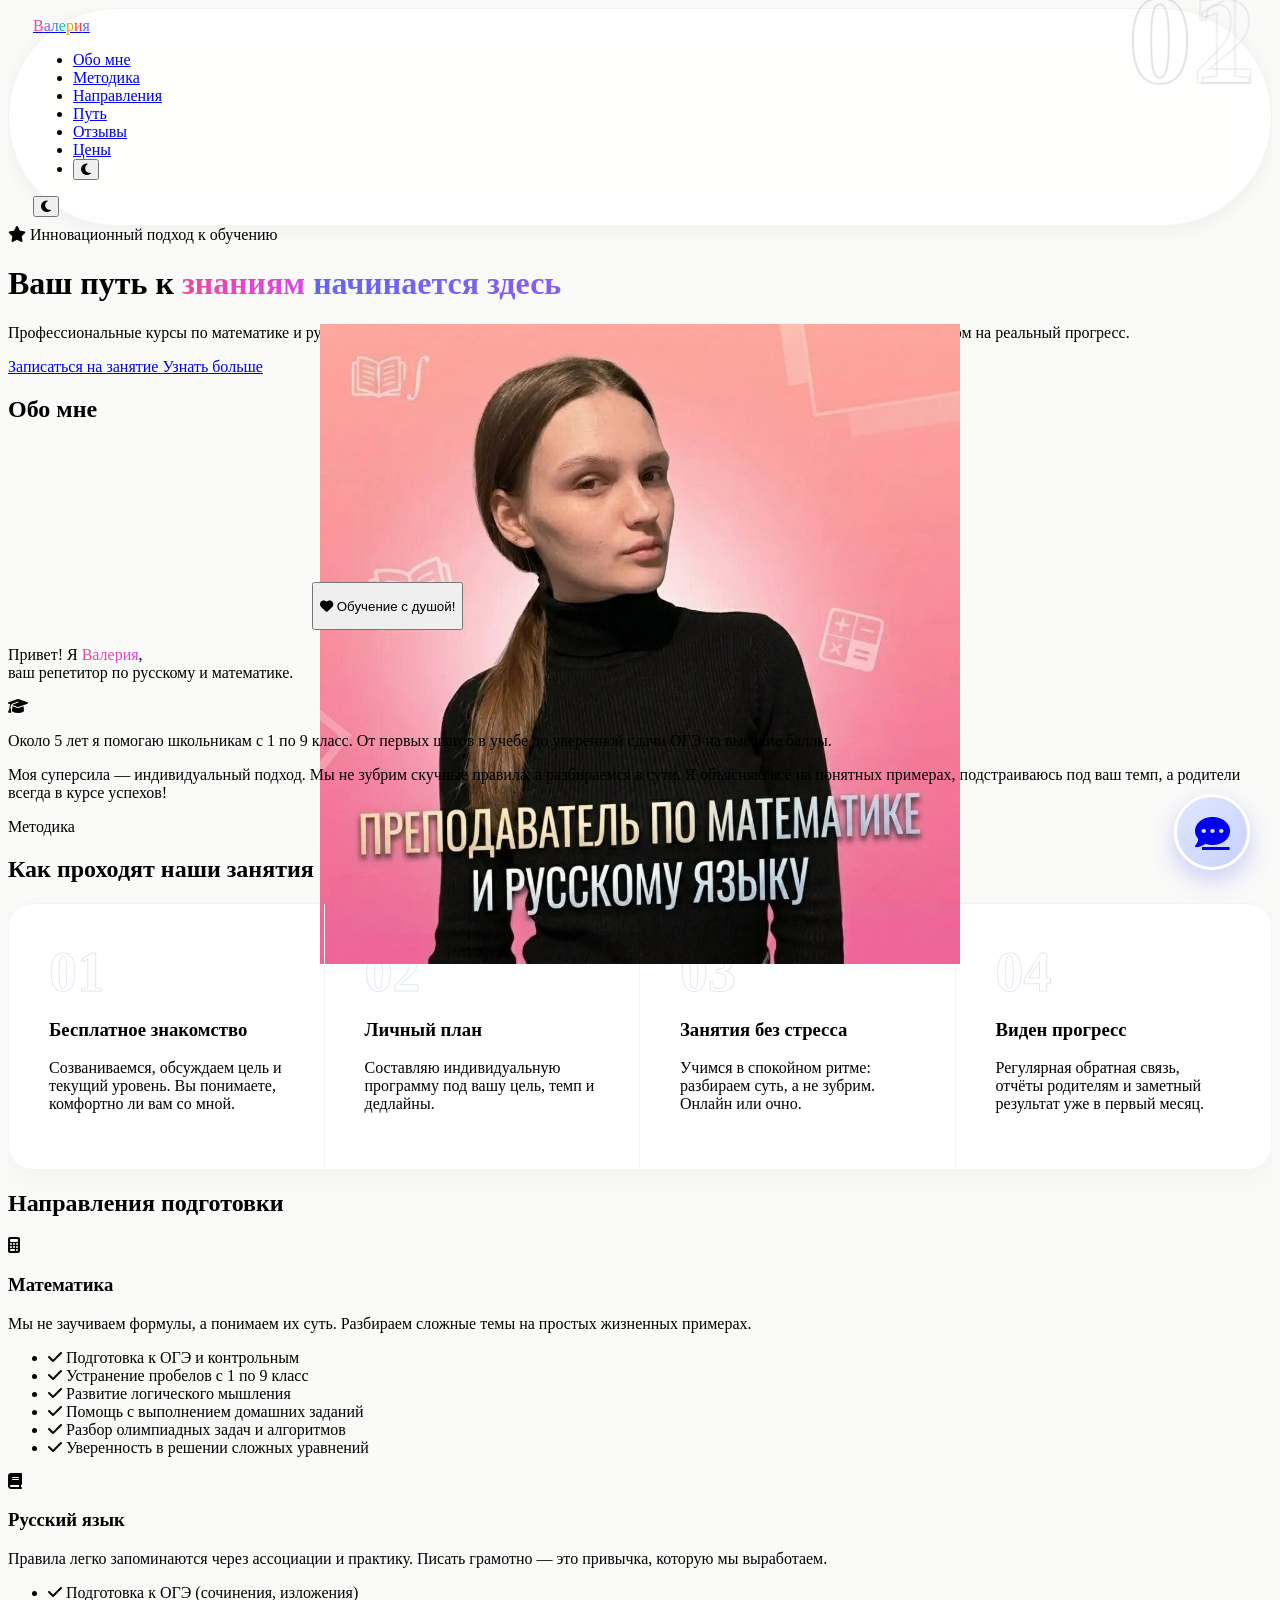
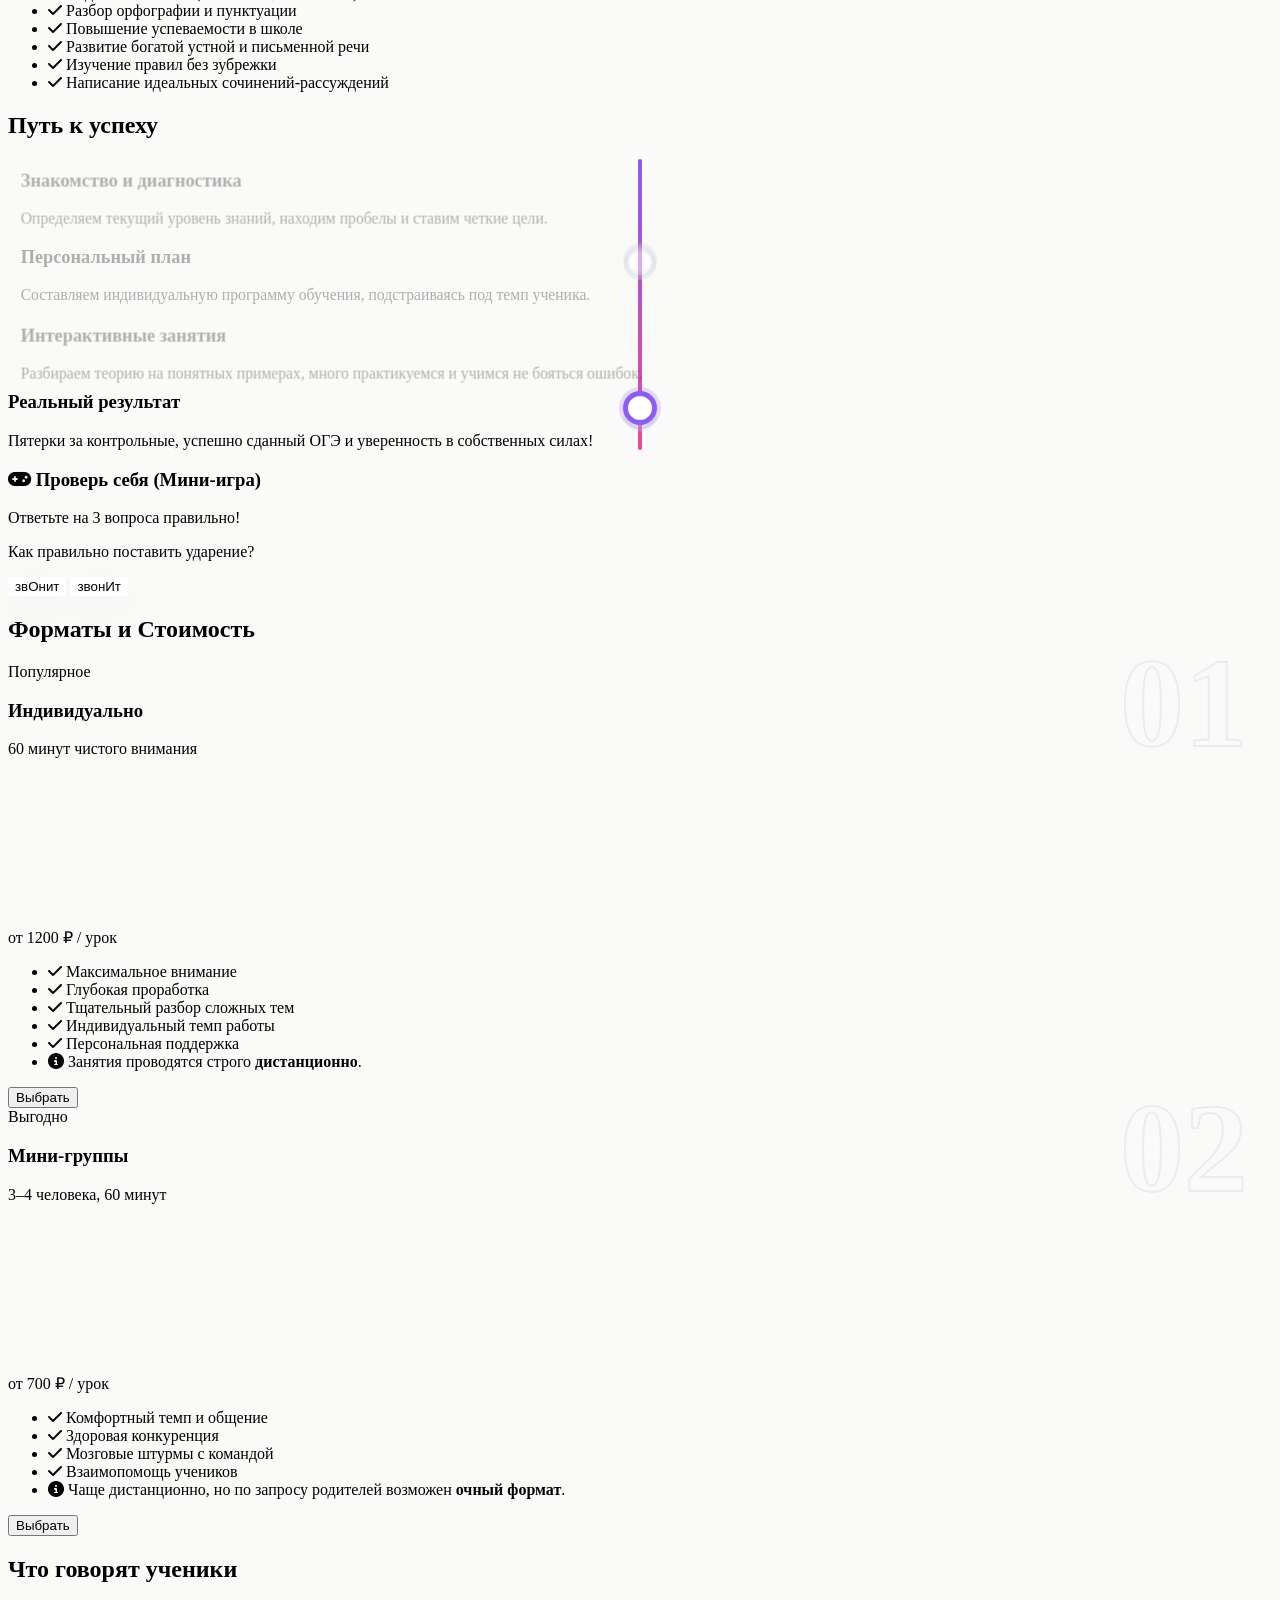
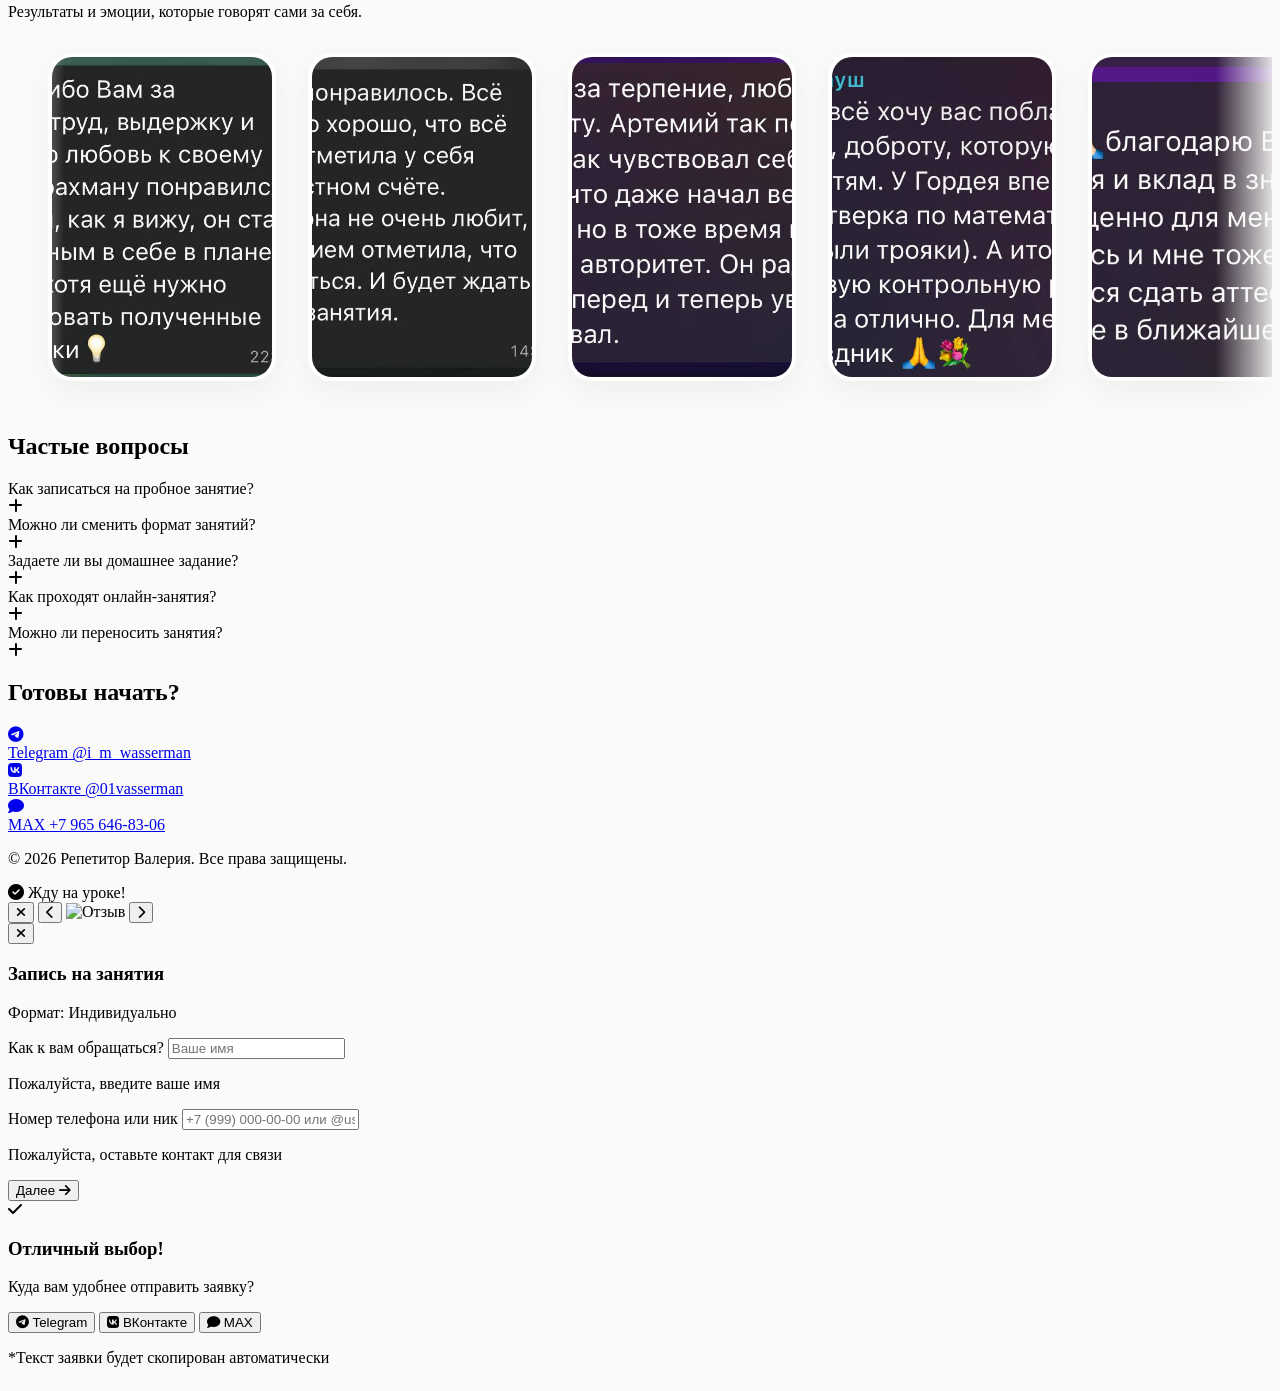
==== commit cd14a2d2: "Add files via upload" ====
--- a/ii/index.html
+++ b/ii/index.html
@@ -29,7 +29,7 @@
     <div id="particles-js"></div>
 
     <!-- Навигация (Glass Nav) -->
-    <nav class="fixed w-full top-6 z-50 flex justify-center px-4 transition-all duration-300">
+    <nav class="absolute w-full top-2 z-50 flex justify-center px-4 transition-all duration-300">
         <div
             class="pill-nav flex justify-between items-center w-full max-w-6xl px-8 py-4 bg-white/70 backdrop-blur-xl border border-white/50 shadow-[0_8px_32px_rgba(31,38,135,0.07)] rounded-[2rem]">
             <!-- Прыгающие буквы -->
@@ -57,10 +57,11 @@
                 </li>
             </ul>
 
-            <button class="md:hidden text-gray-600 hover:text-indigo-500 focus:outline-none ml-4 flex items-center gap-3">
-                <i class="fas fa-moon" onclick="toggleDarkMode(); event.stopPropagation();"></i>
-                <i class="fas fa-bars text-2xl"></i>
-            </button>
+            <div class="md:hidden flex items-center gap-3 ml-4">
+                <button onclick="toggleDarkMode()" class="text-gray-600 hover:text-indigo-500 focus:outline-none w-10 h-10 flex items-center justify-center rounded-full bg-gray-100 hover:bg-gray-200 transition-colors">
+                    <i class="fas fa-moon"></i>
+                </button>
+            </div>
         </div>
     </nav>
 
@@ -85,14 +86,10 @@
             <div class="order-2 lg:order-none lg:row-span-2 w-3/4 max-w-[280px] lg:max-w-md mx-auto flex justify-center relative hero-image mb-4 lg:mb-0">
                 <div class="absolute inset-0 bg-gradient-to-r from-pink-300 to-indigo-300 rounded-[3rem] blur-xl lg:blur-2xl opacity-40 animate-pulse"></div>
                 <div class="flip-card w-full relative z-10 cursor-pointer group" onclick="this.classList.toggle('flipped'); photoClick(event)">
-                    <div class="flip-card-inner h-[320px] md:h-[450px] lg:h-[550px]">
+                    <div class="flip-card-inner aspect-square w-full">
                         <!-- Фронтальная сторона -->
                         <div class="flip-card-front rounded-[2.5rem] border-[6px] lg:border-[8px] border-white shadow-xl lg:shadow-2xl overflow-hidden bg-white h-full w-full">
-                            <img src="assets/photo_2026-07-18_14-46-00.jpg" alt="Валерия" class="w-full h-full object-cover block group-hover:scale-105 transition-transform duration-700">
-                            <!-- Небольшой бейдж поверх фото -->
-                            <div class="absolute bottom-4 right-4 lg:bottom-6 lg:right-6 bg-white/95 backdrop-blur-md px-3 py-2 lg:px-5 lg:py-3 rounded-2xl shadow-xl font-black text-indigo-600 text-xs lg:text-base flex items-center gap-2 lg:gap-3 border border-white/50 group-hover:bg-indigo-50 transition-colors pointer-events-none">
-                                <i class="fas fa-hand-pointer text-pink-500 animate-bounce text-xl"></i> Нажми на меня!
-                            </div>
+                            <img src="assets/lera.jpg" alt="Валерия" class="w-full h-full object-cover block group-hover:scale-105 transition-transform duration-700">
                         </div>
                         <!-- Обратная сторона -->
                         <div class="flip-card-back rounded-[2.5rem] flex flex-col items-center justify-center p-8 bg-gradient-to-br from-pink-400 to-indigo-500 shadow-2xl border-[8px] border-white h-full w-full">
@@ -641,11 +638,6 @@
             <p class="text-center text-sm text-gray-400 mt-16">© 2026 Репетитор Валерия. Все права защищены.</p>
         </div>
     </footer>
-
-    <!-- Плавающая кнопка связи (FAB) -->
-    <a href="https://wa.me/79656468306" target="_blank" class="fixed bottom-6 right-6 w-16 h-16 bg-[#25D366] text-white rounded-full flex items-center justify-center shadow-[0_10px_30px_rgba(37,211,102,0.4)] hover:scale-110 hover:shadow-[0_15px_40px_rgba(37,211,102,0.6)] transition-all duration-300 z-50 animate-bounce">
-        <i class="fab fa-whatsapp text-4xl"></i>
-    </a>
 
     <!-- Toast-сообщение для фото -->
     <div id="toast-message" class="fixed top-24 left-1/2 transform -translate-x-1/2 bg-gray-900 text-white px-8 py-4 rounded-full font-bold shadow-2xl z-50 opacity-0 pointer-events-none transition-opacity duration-300 flex items-center gap-3">
--- a/ii/css/style.css
+++ b/ii/css/style.css
@@ -75,8 +75,6 @@
 .flip-card-inner {
     position: relative;
     width: 100%;
-    /* Это очень важно для соотношения сторон фото, иначе высота схлопывается */
-    aspect-ratio: 4 / 5;
     text-align: center;
     transition: transform 0.8s cubic-bezier(0.4, 0.2, 0.2, 1);
     transform-style: preserve-3d;
@@ -398,8 +396,8 @@
 body.dark .bg-\[\#f8fafc\] { background-color: transparent !important; border-color: transparent !important; }
 body.dark .glass { background-color: rgba(30, 41, 59, 0.8) !important; border-color: rgba(255, 255, 255, 0.1) !important; }
 body.dark .border-gray-100, body.dark .border-gray-200, body.dark .border-white { border-color: #334155 !important; }
-body.dark #particles-js { opacity: 1 !important; z-index: 0 !important; }
-body.dark .particles-js-canvas-el { filter: drop-shadow(0 0 8px rgba(139, 92, 246, 0.8)) drop-shadow(0 0 15px rgba(236, 72, 153, 0.8)) brightness(2) !important; opacity: 1 !important; z-index: 1 !important; }
+body.dark #particles-js { opacity: 1 !important; }
+body.dark .particles-js-canvas-el { opacity: 1 !important; }
 body.dark .methodology-grid { background-color: #1e293b !important; border-color: #334155 !important; }
 body.dark .methodology-item { border-color: #334155 !important; }
 body.dark .methodology-number { -webkit-text-stroke: 1px #475569; }
@@ -501,14 +499,16 @@
 }
 
 /* --- Анимации при скролле (Scroll Reveal) --- */
-.reveal {
-    opacity: 0;
-    transform: translateY(50px);
-    transition: all 1.2s cubic-bezier(0.2, 0.8, 0.2, 1);
-}
-.reveal.active {
-    opacity: 1;
-    transform: translateY(0);
+@media (min-width: 768px) {
+    .reveal {
+        opacity: 0;
+        transform: translateY(50px);
+        transition: all 1.2s cubic-bezier(0.2, 0.8, 0.2, 1);
+    }
+    .reveal.active {
+        opacity: 1;
+        transform: translateY(0);
+    }
 }
 
 /* --- Магнитные кнопки --- */
